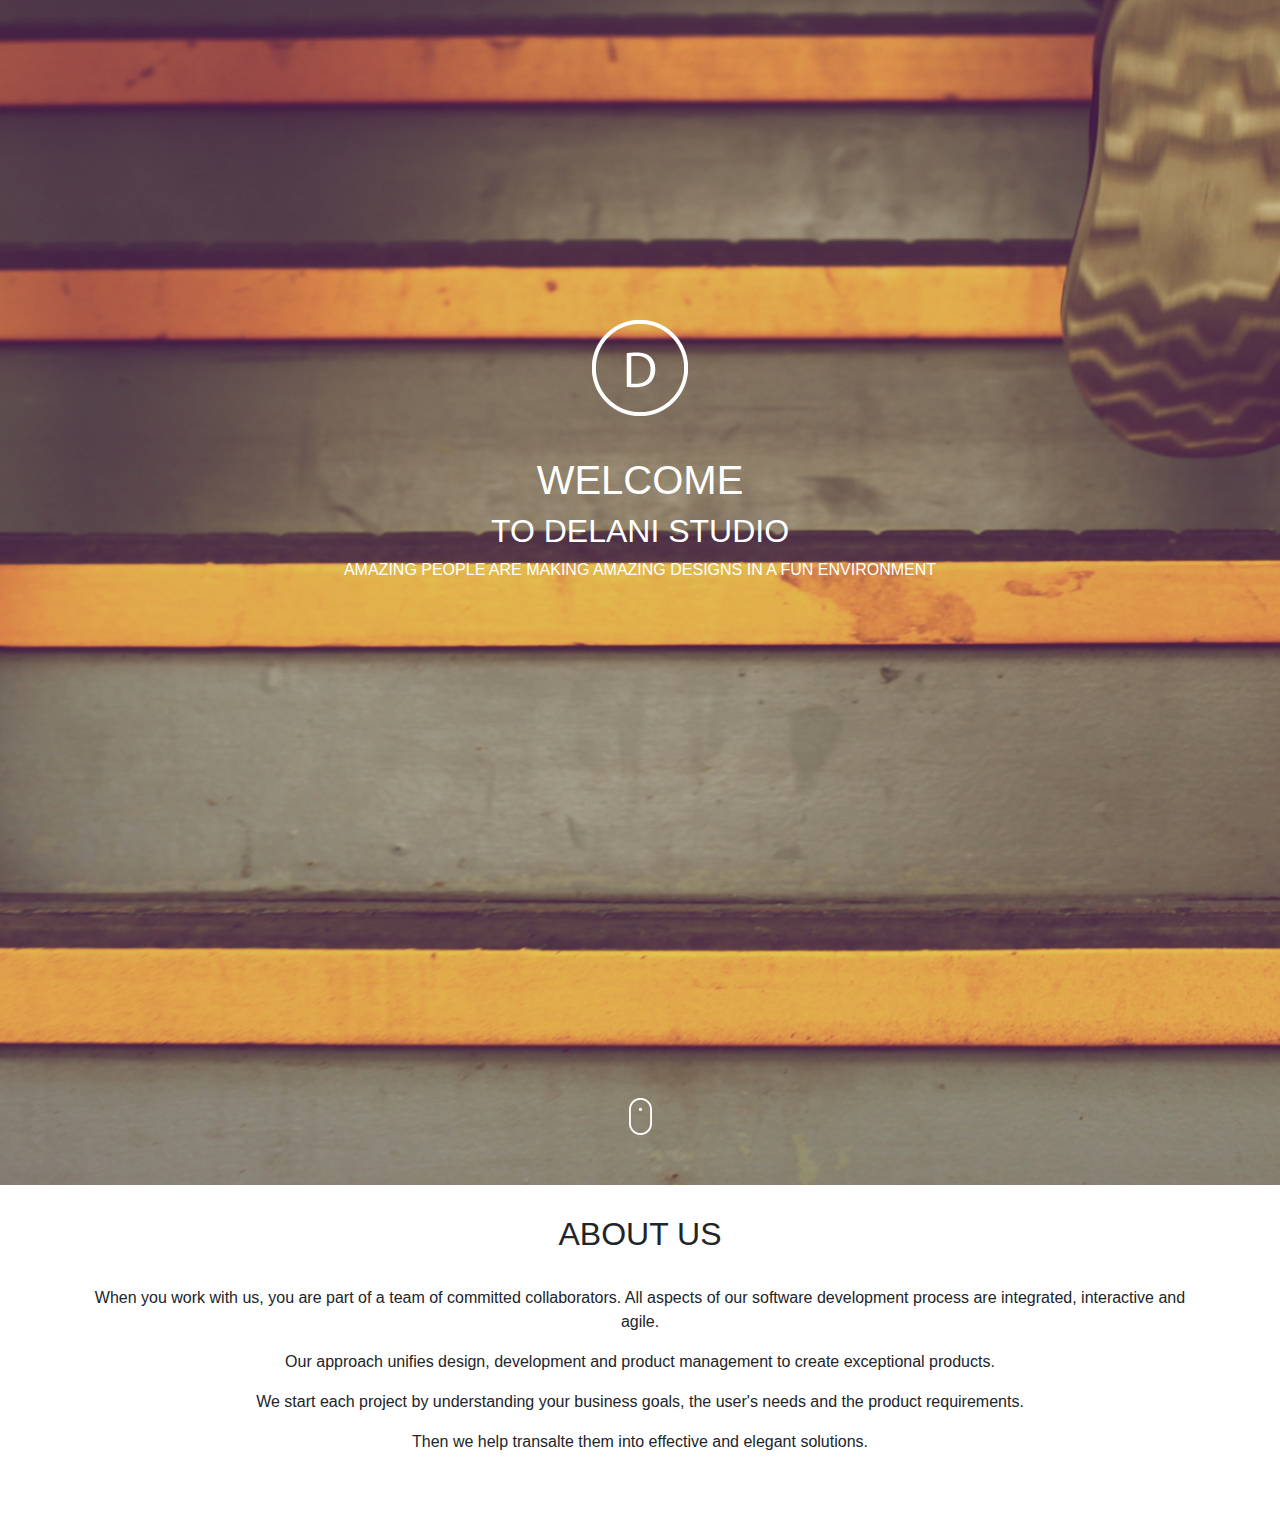
==== delani.html @ 25b7f440 "add landing-page and about-us section" ====
<!DOCTYPE html>
<html lang="en">

<head>
    <meta charset="UTF-8">
    <meta name="viewport" content="width=device-width, initial-scale=1.0">
    <meta http-equiv="X-UA-Compatible" content="ie=edge">
    <link href="css/bootstrap.css" rel="stylesheet" type="text/css">
    <link href="css/delani.css" rel="stylesheet" type="text/css">
    <script src="https://code.jquery.com/jquery-3.4.1.js"></script>
    <script src="js/script.js"></script>
    <title>Delani-studio</title>
</head>

<body>
    <!-- <div class="container"> -->
    <header>
        <img src="assets/logo/logo.png" id=logo>
        <h1>WELCOME</h1>
        <h2>To Delani Studio</h2>
        <p> AMAZING PEOPLE ARE MAKING AMAZING DESIGNS IN A FUN ENVIRONMENT</p>
        <img src="assets/mouse_click.png" alt="mouse_click" id="mouse_click">
    </header>
    <!-- </div> -->
    <section class="container" id="about_us">
        <h2>ABOUT US</h2><br>
        <P> When you work with us, you are part of a team of committed collaborators. All aspects of our software
            development process are integrated, interactive and agile.<br>

            <P>Our approach unifies design, development and product management to create exceptional products.</p>
            <p> We start each project by understanding your business goals, the user's needs and the product
                requirements.</p>
            <p>Then we help transalte them into effective and elegant solutions.</p>
        </P>
---- css/delani.css ----
body {
    align-content: center;
}
header {
    background-image:url(/assets/backgrounds/h_img.jpg);
    background-repeat: no-repeat;
    background-size: cover;
    text-align: center;
    text-transform: uppercase;
    color: white;
    padding-top: 320px;

}
#mouse_click {
    padding-top: 500px;
    padding-bottom: 50px;
}
#logo {
    padding-bottom: 40px;
}
#about_us  {
    text-align: center;
    padding-top: 30px; 
    padding-bottom: 50px;
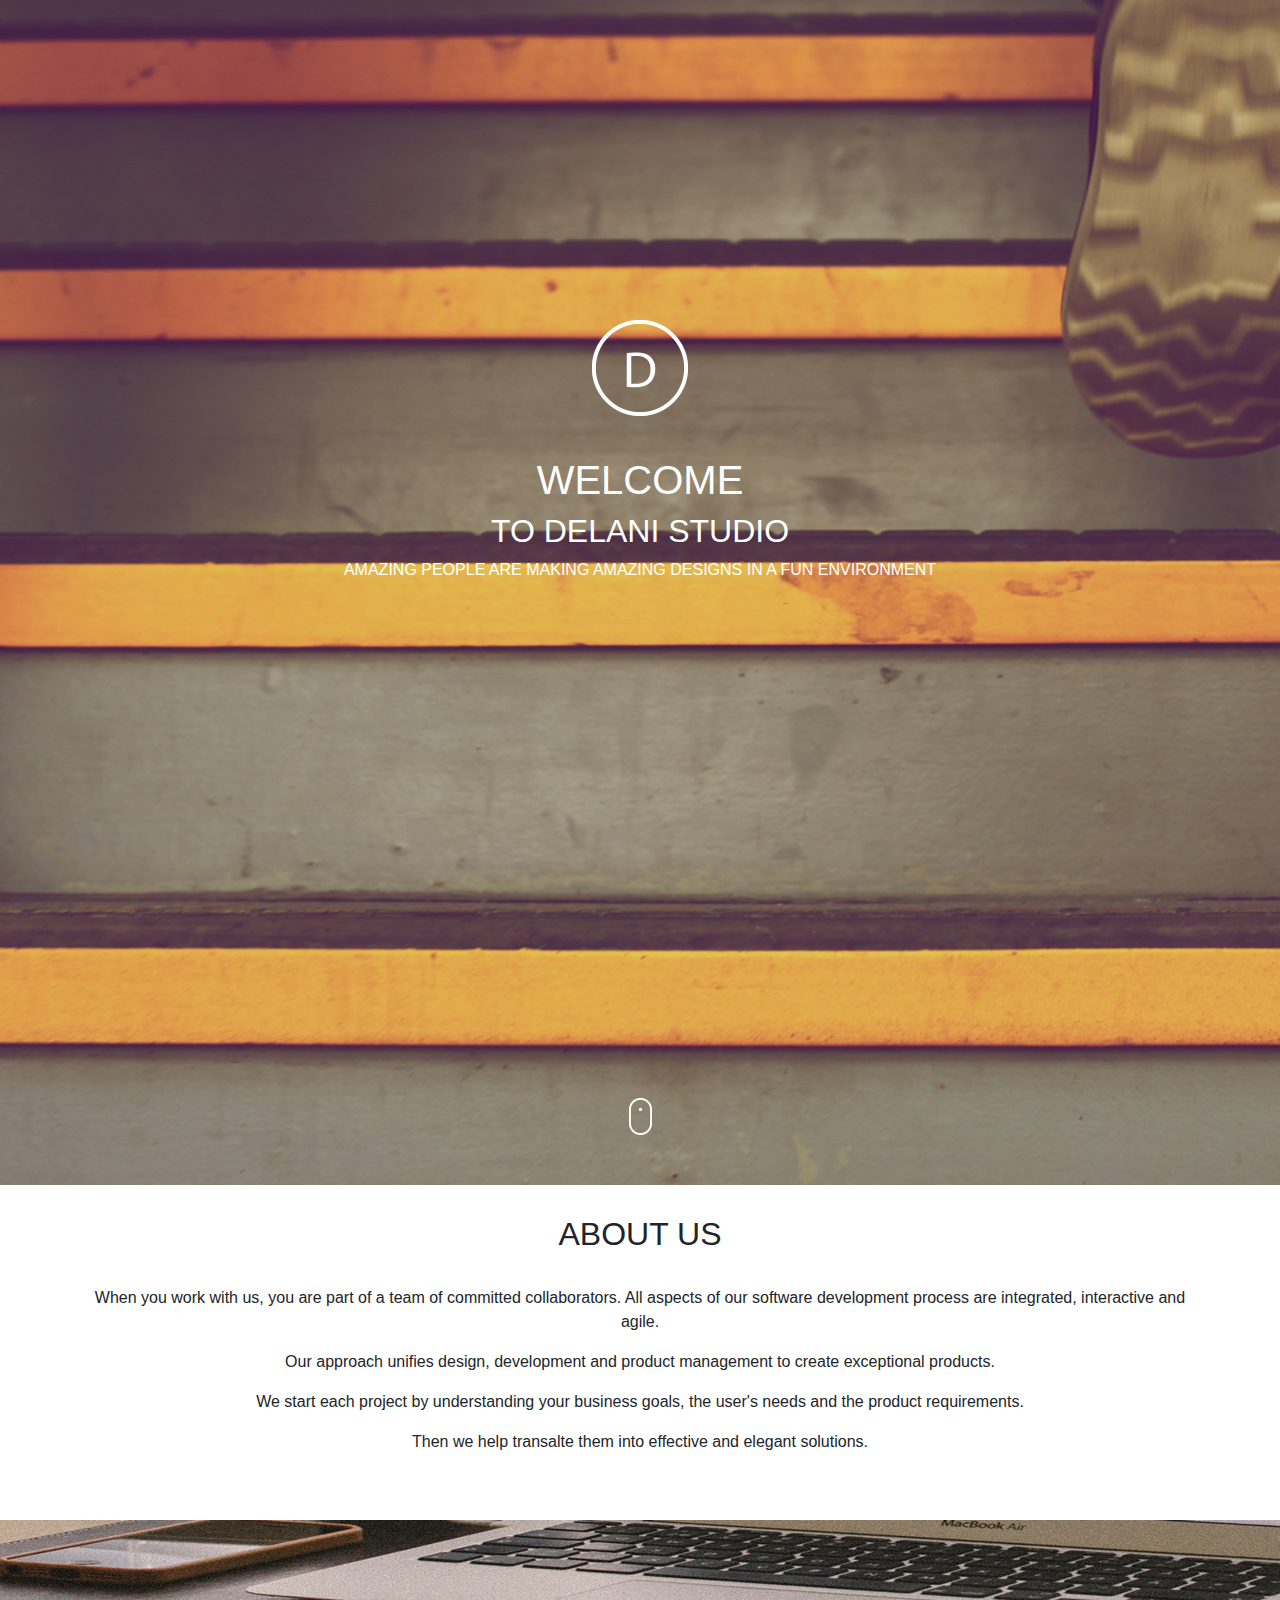
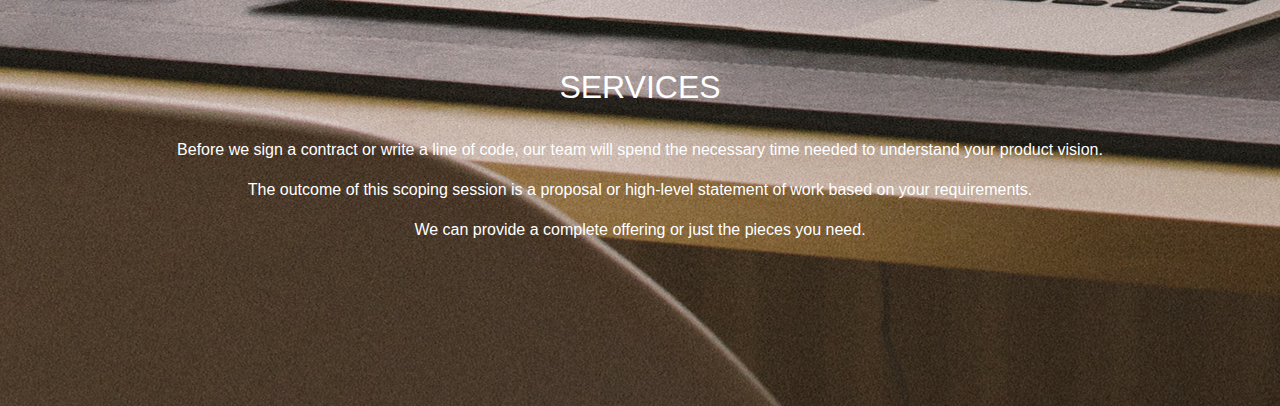
==== commit e4e55cb9: "add services section and styling" ====
--- a/delani.html
+++ b/delani.html
@@ -31,4 +31,14 @@
             <p> We start each project by understanding your business goals, the user's needs and the product
                 requirements.</p>
             <p>Then we help transalte them into effective and elegant solutions.</p>
-        </P>+        </P>
+    </section>
+    <section id="services">
+        <h2>SERVICES</h2><br>
+        <p>Before we sign a contract or write a line of code, our team will spend the necessary time needed to
+            understand your product vision.</p>
+        <p>The outcome of this scoping session is a proposal or high-level statement of work based on your
+            requirements.</p>
+
+        <p>We can provide a complete offering or just the pieces you need.</p>
+    </section>--- a/css/delani.css
+++ b/css/delani.css
@@ -21,4 +21,18 @@
 #about_us  {
     text-align: center;
     padding-top: 30px; 
-    padding-bottom: 50px;+    padding-bottom: 50px;
+}
+#services {
+    background-image: url(/assets/backgrounds/s_image.jpg);
+    color: white;
+    text-align: center;
+    padding: 148px;
+
+}
+/* .services_icons {
+    padding: 400px;
+} */
+h2{
+    text-align: center;
+}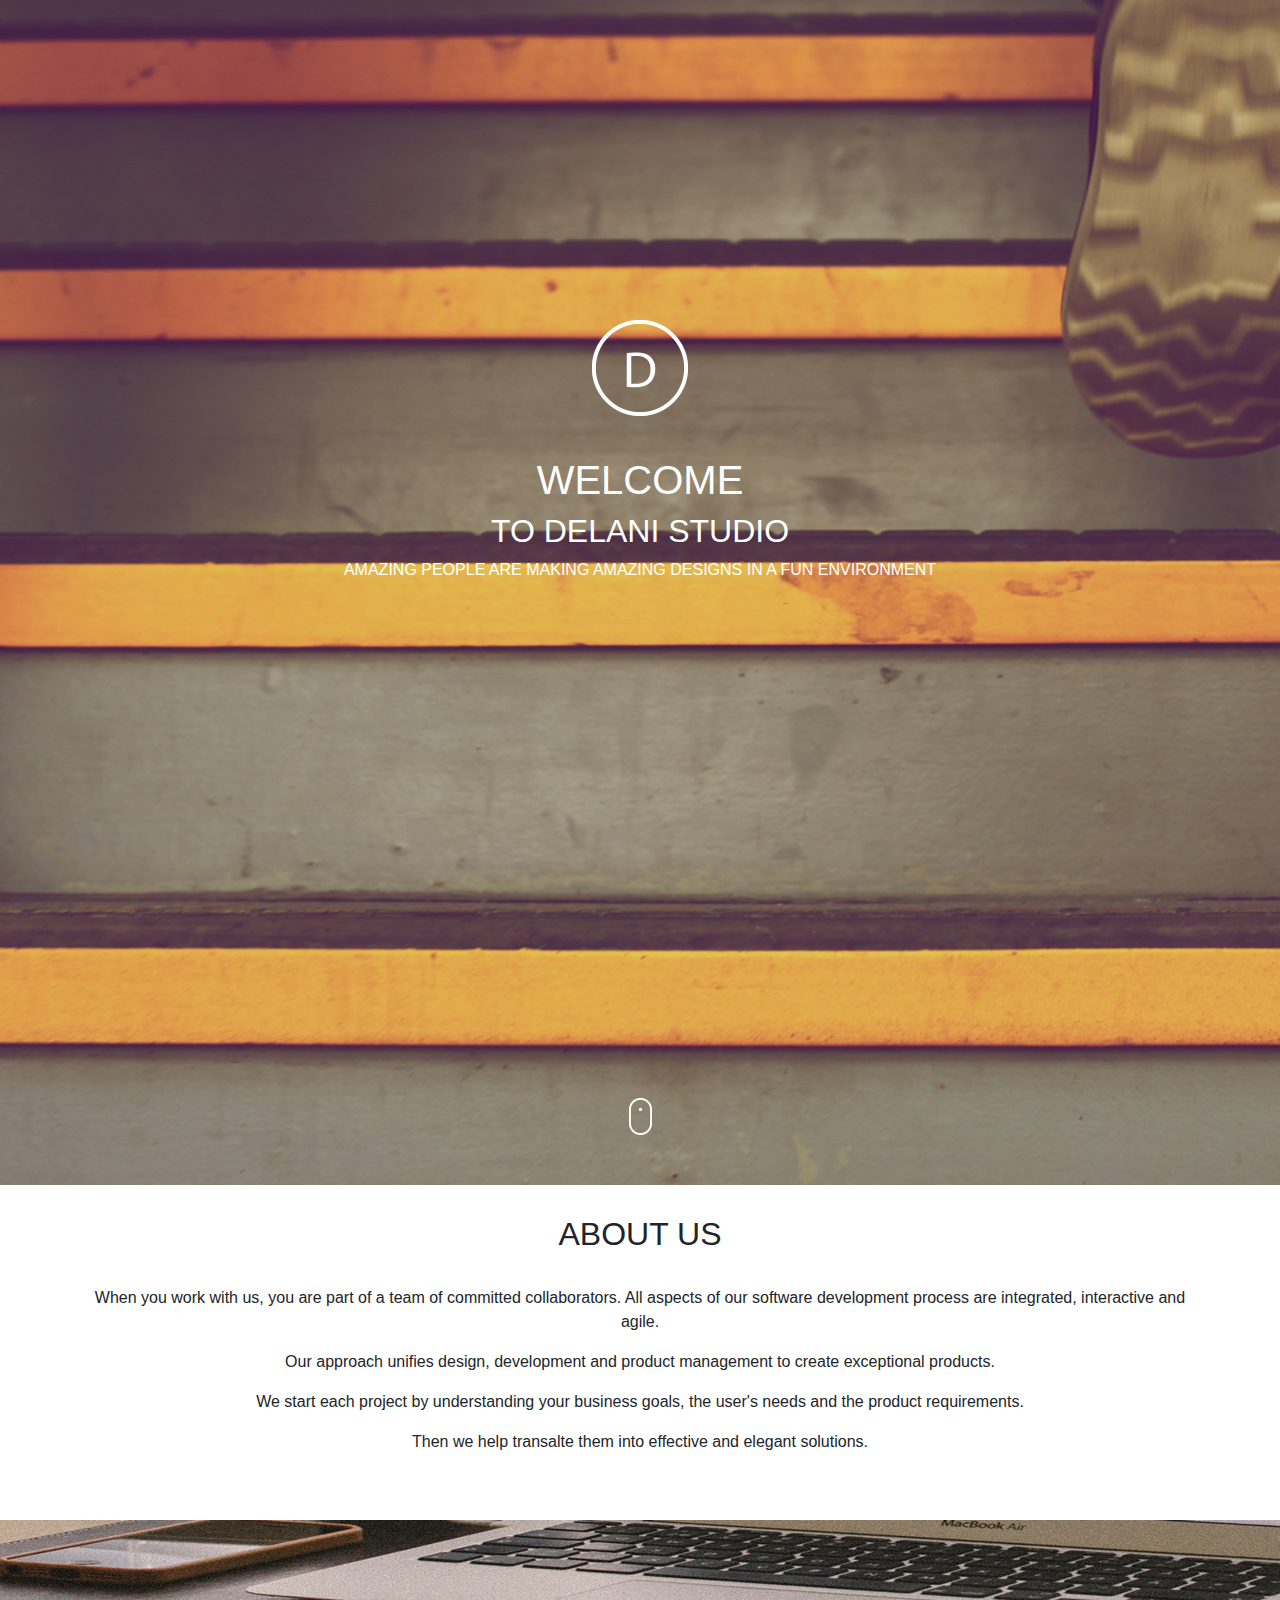
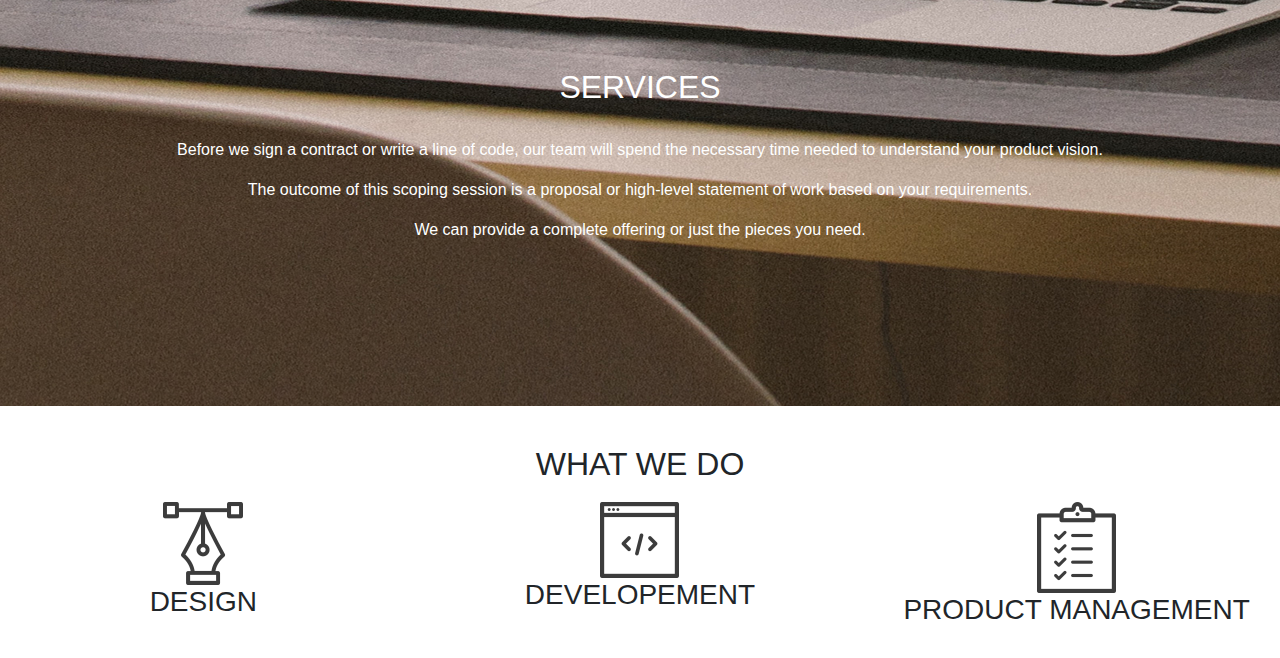
==== commit 8713cc3a: "add what-we-do section and icons" ====
--- a/delani.html
+++ b/delani.html
@@ -41,4 +41,35 @@
             requirements.</p>
 
         <p>We can provide a complete offering or just the pieces you need.</p>
-    </section>+    </section>
+    <section class="container" id="icons">
+            <h2>WHAT WE DO</h2>
+            <div class="row">
+                <div class="col-sm-4">
+                    <img src="/assets/services_icons/design_icon.png" alt="design_icon" class="images">
+                    <h3>DESIGN</h3>
+                    <!-- <p><strong>DESIGN</strong><br>
+                        <p> design practice offers a full range of services including brand strategy, interaction and visual
+                        design and user experience testing.</p>
+                        <p>Throughout your project, our designers create and implement visual design and workflows, solicit
+                        user feedback and work with you to make sure what gets built is what is needed.</p> -->
+                </div>
+                <div class="col-sm-4">
+                    <img src="/assets/services_icons/dev_icon.png" alt="dev_icon" class="images">
+                    <h3>DEVELOPEMENT</h3>
+                    <!-- <p><strong>DEVELOPMENT</strong><br>
+                        All engineers are fluent in the latest enterprise, mobile and web development technologies.</p>
+                    <p>They collaborate with your team to write, and improve code on a daily basis, using proven practices
+                        such
+                        as test-driven development and pair programming.</p> -->
+                </div>
+                <div class="col-sm-4">
+                    <img src="/assets/services_icons/product_icon.png" alt="product_icon" class="images">
+                    <h3>PRODUCT MANAGEMENT</h3>
+                    <!-- <p><strong>PRODUCT MANAGEMENT</strong> <br>
+                        Planning and development is iterative. Because we are constantly coding and testing, the products we
+                        build are always ready to go live.</p>
+                    <p>This iterative process allows for changes as business requirements evolve.</p>
+                </div> -->
+                </div>
+                <div class="container" id="portfolio">--- a/css/delani.css
+++ b/css/delani.css
@@ -35,4 +35,15 @@
 } */
 h2{
     text-align: center;
+}
+#icons {
+    text-align: center;
+    display: inline;
+}
+.images p { 
+   /* margin: 100px; */
+}
+#icons h2{
+   padding-top: 15px;
+   padding-bottom: 10px;
 }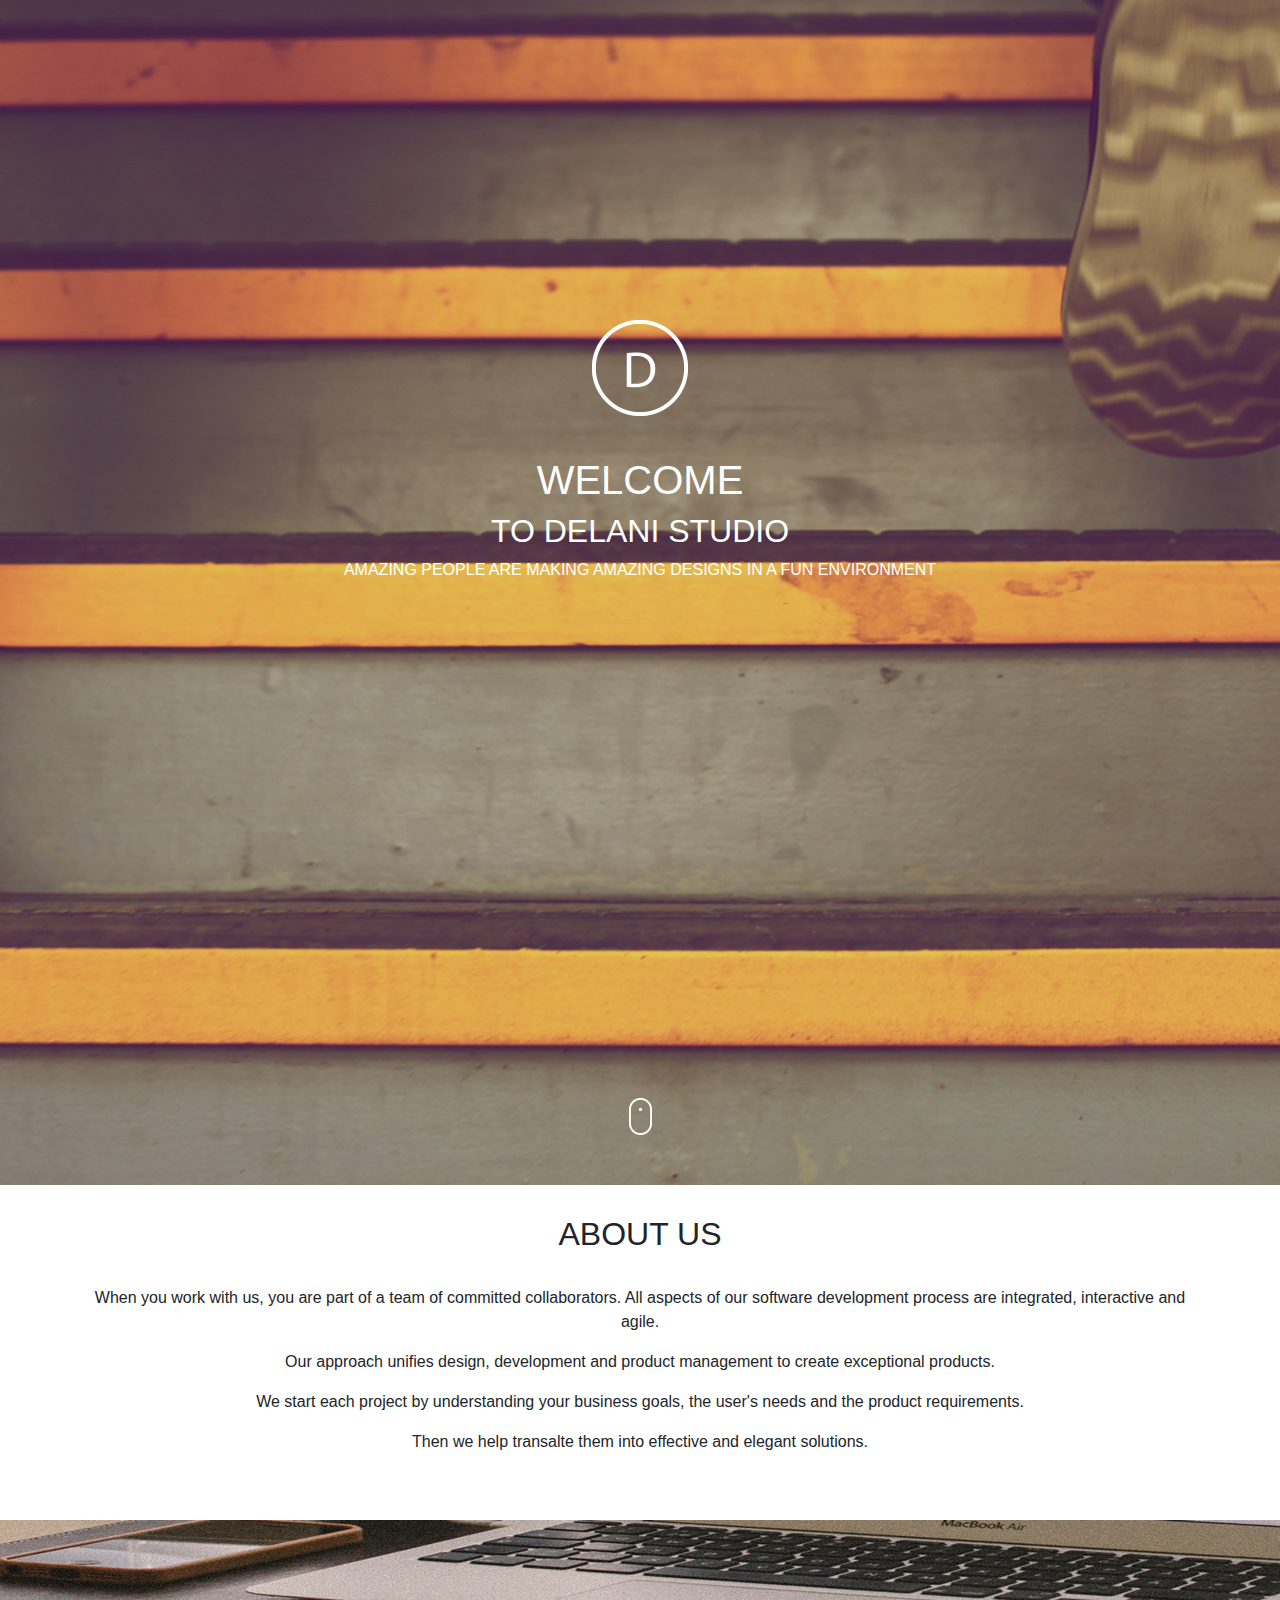
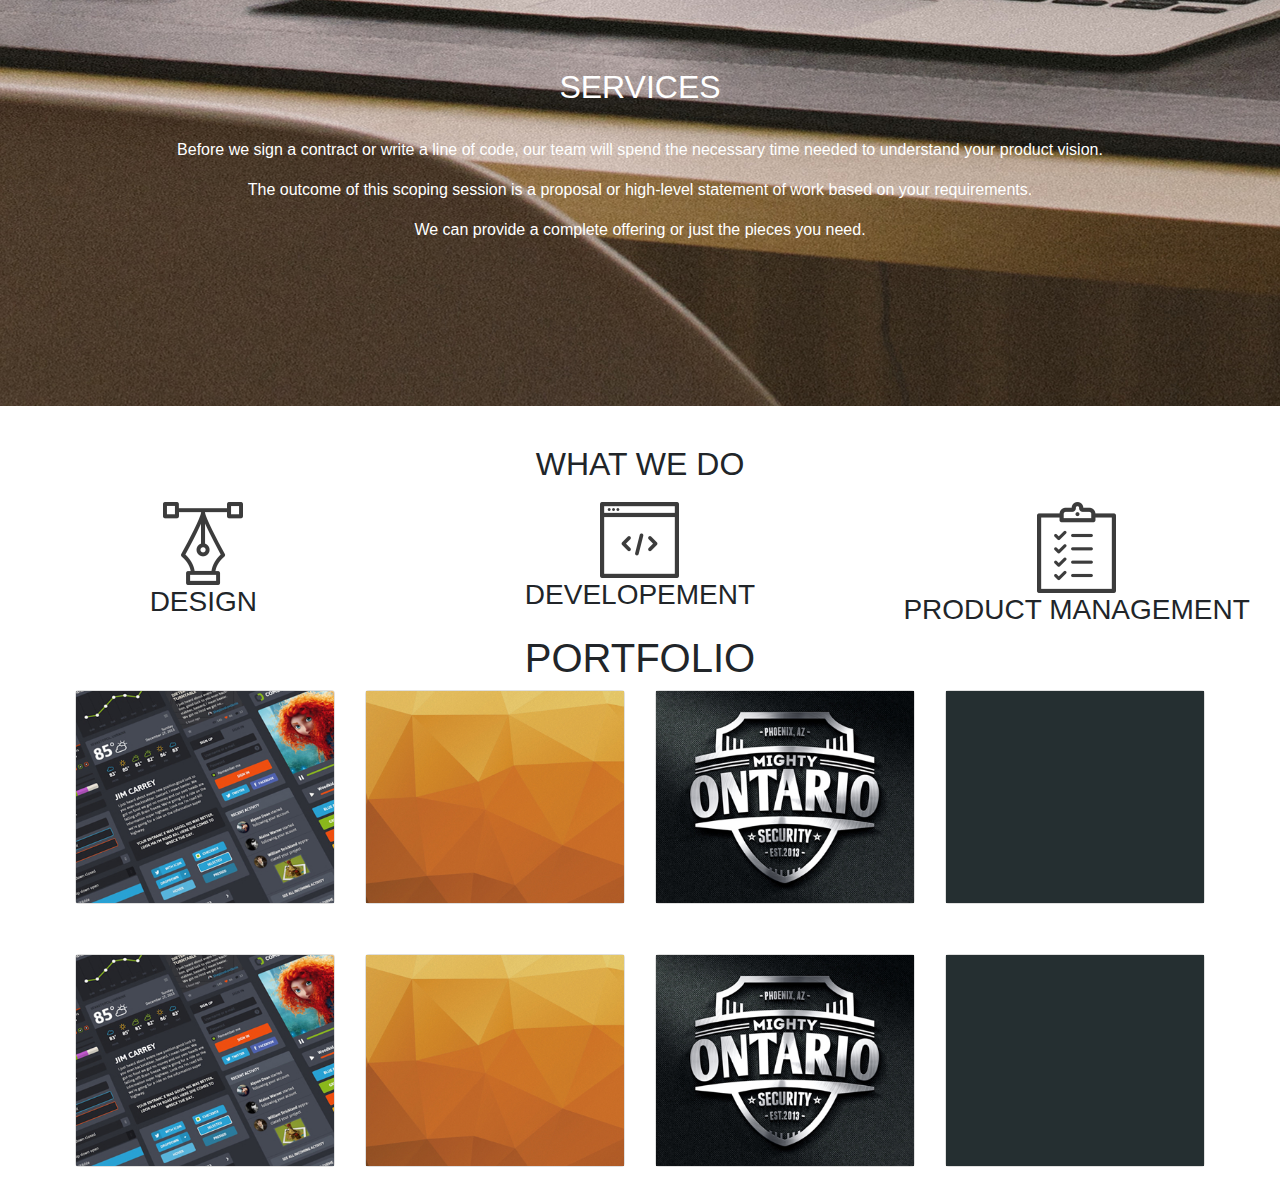
==== commit 3ad35113: "add portfolio section and images" ====
--- a/delani.html
+++ b/delani.html
@@ -43,33 +43,72 @@
         <p>We can provide a complete offering or just the pieces you need.</p>
     </section>
     <section class="container" id="icons">
-            <h2>WHAT WE DO</h2>
-            <div class="row">
-                <div class="col-sm-4">
-                    <img src="/assets/services_icons/design_icon.png" alt="design_icon" class="images">
-                    <h3>DESIGN</h3>
-                    <!-- <p><strong>DESIGN</strong><br>
+        <h2>WHAT WE DO</h2>
+        <div class="row">
+            <div class="col-sm-4">
+                <img src="/assets/services_icons/design_icon.png" alt="design_icon" class="images">
+                <h3>DESIGN</h3>
+                <!-- <p><strong>DESIGN</strong><br>
                         <p> design practice offers a full range of services including brand strategy, interaction and visual
                         design and user experience testing.</p>
                         <p>Throughout your project, our designers create and implement visual design and workflows, solicit
                         user feedback and work with you to make sure what gets built is what is needed.</p> -->
-                </div>
-                <div class="col-sm-4">
-                    <img src="/assets/services_icons/dev_icon.png" alt="dev_icon" class="images">
-                    <h3>DEVELOPEMENT</h3>
-                    <!-- <p><strong>DEVELOPMENT</strong><br>
+            </div>
+            <div class="col-sm-4">
+                <img src="/assets/services_icons/dev_icon.png" alt="dev_icon" class="images">
+                <h3>DEVELOPEMENT</h3>
+                <!-- <p><strong>DEVELOPMENT</strong><br>
                         All engineers are fluent in the latest enterprise, mobile and web development technologies.</p>
                     <p>They collaborate with your team to write, and improve code on a daily basis, using proven practices
                         such
                         as test-driven development and pair programming.</p> -->
-                </div>
-                <div class="col-sm-4">
-                    <img src="/assets/services_icons/product_icon.png" alt="product_icon" class="images">
-                    <h3>PRODUCT MANAGEMENT</h3>
-                    <!-- <p><strong>PRODUCT MANAGEMENT</strong> <br>
+            </div>
+            <div class="col-sm-4">
+                <img src="/assets/services_icons/product_icon.png" alt="product_icon" class="images">
+                <h3>PRODUCT MANAGEMENT</h3>
+                <!-- <p><strong>PRODUCT MANAGEMENT</strong> <br>
                         Planning and development is iterative. Because we are constantly coding and testing, the products we
                         build are always ready to go live.</p>
                     <p>This iterative process allows for changes as business requirements evolve.</p>
                 </div> -->
+            </div>
+            <div class="container" id="portfolio">
+                <h1>PORTFOLIO</h1>
+                <div class="row">
+                    <div class="card-deck">
+                        <div class="card">
+                            <img src="/assets/portfolio/work1.jpg">
+                        </div>
+                        <div class="card">
+                            <img src="/assets/portfolio/work2.jpg">
+
+                        </div>
+                        <div class="card">
+                            <img src="/assets/portfolio/work3.jpg">
+                        </div>
+                        <div class="card">
+                            <img src="/assets/portfolio/work4.jpg">
+                        </div>
+                    </div>
                 </div>
-                <div class="container" id="portfolio">+                <div class="row" id="portfolio_row2">
+                    <div class="card-deck">
+                        <div class="card">
+                            <img src="/assets/portfolio/work1.jpg">
+                        </div>
+                        <div class="card">
+                            <img src="/assets/portfolio/work2.jpg">
+
+                        </div>
+                        <div class="card">
+                            <img src="/assets/portfolio/work3.jpg">
+                        </div>
+                        <div class="card">
+                            <img src="/assets/portfolio/work4.jpg">
+                        </div>
+                    </div>
+                </div>
+            </div>
+        </div>
+
+    </section>--- a/css/delani.css
+++ b/css/delani.css
@@ -46,4 +46,13 @@
 #icons h2{
    padding-top: 15px;
    padding-bottom: 10px;
+}
+#portfolio {
+    padding-right: 20px;
+    padding-left: 20px;
+    padding-top: 0px;
+}
+
+#portfolio_row2 {
+    padding-top: 50px;
 }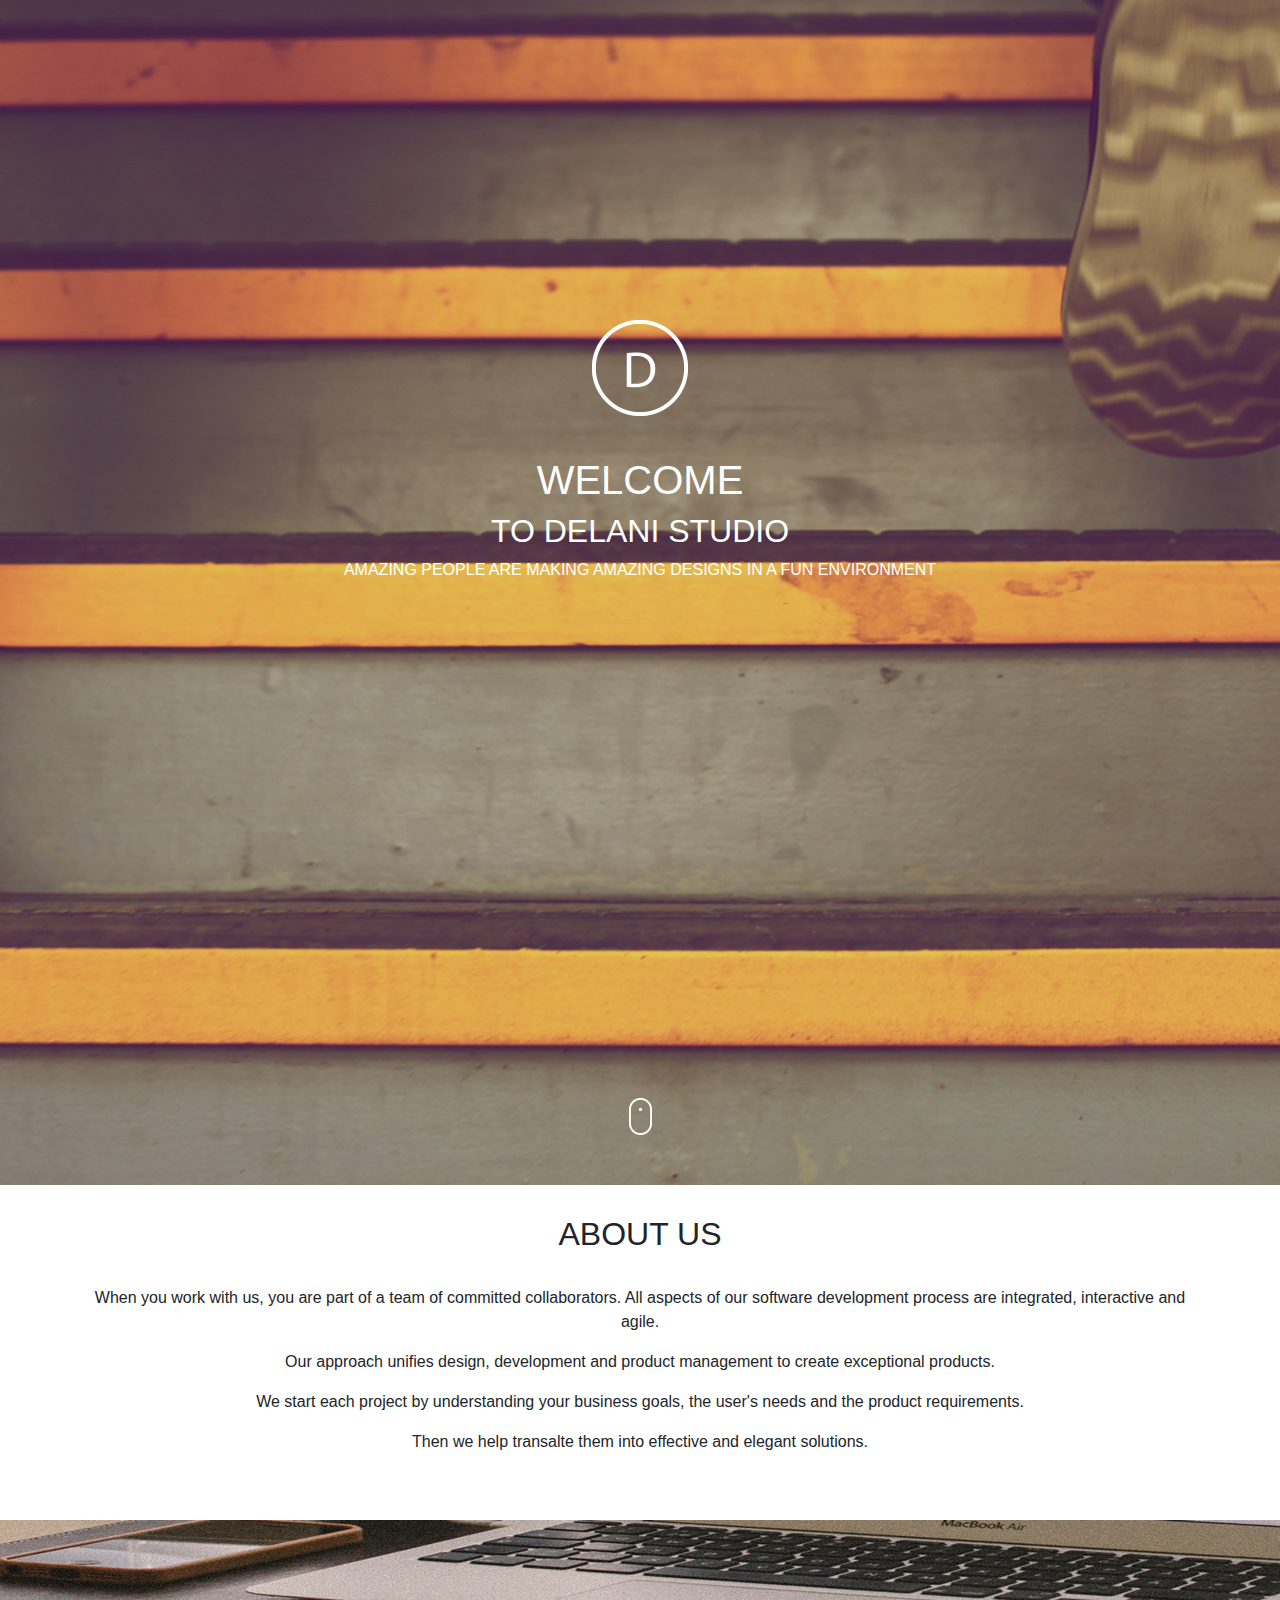
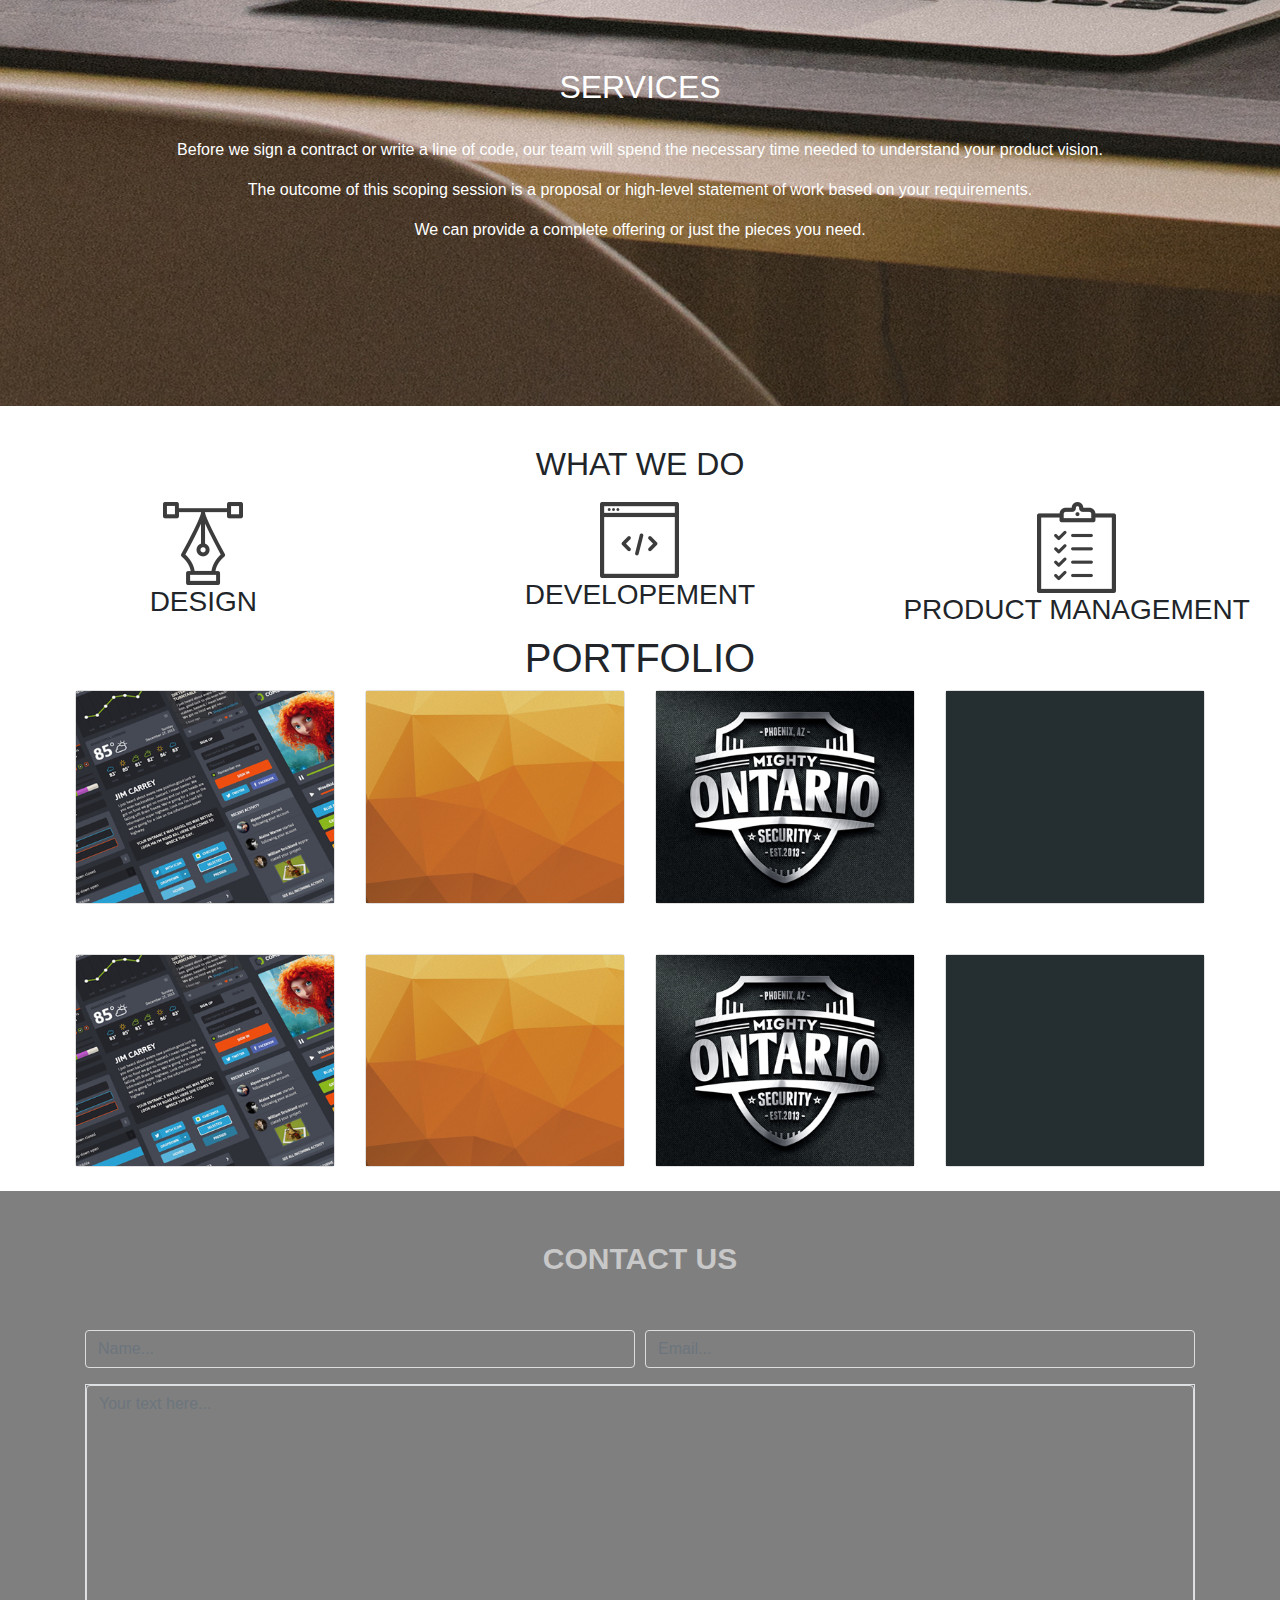
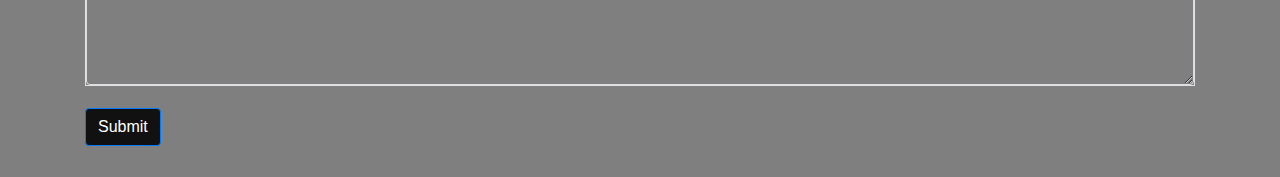
==== commit 480684e5: "create feedback form" ====
--- a/delani.html
+++ b/delani.html
@@ -111,4 +111,31 @@
             </div>
         </div>
 
-    </section>+    </section>
+     <!-- Contact form -->
+     <section id="contact">
+            <div class="container-fluid">
+                <div class="container">
+                    <h1><strong>CONTACT US</strong></h1>
+                    <form>
+                        <div class="form-row">
+                            <div class="form-group col-md-6">
+                                <label for="name"></label>
+                                <input type="text" class="form-control" id="name" placeholder="Name..." required>
+                            </div>
+                            <div class="form-group col-md-6">
+                                <label for="inputEmail"></label>
+                                <input type="email" class="form-control" id="inputEmail" placeholder="Email..." required>
+                            </div>
+                        </div>
+                        <div class="form-group border">
+                            <!-- <label for="message"></label> -->
+                            <textarea class="form-control" id="message" style="height: 300px"
+                                placeholder="Your text here..." required></textarea>
+                        </div>
+                        <button type="submit" class="btn btn-primary">Submit</button>
+                    </form>
+                    <span id="message"></span>
+                </div>
+            </div>
+        </section>--- a/css/delani.css
+++ b/css/delani.css
@@ -55,4 +55,59 @@
 
 #portfolio_row2 {
     padding-top: 50px;
-}+}
+#contact {
+    background: linear-gradient(rgba(0, 0, 0, 0.5), rgba(0, 0, 0, 0.5)), url(/assets/backgrounds/c_image.jpg) no-repeat center center fixed;
+    background-size: cover;
+    padding-top: 50px;
+    padding-bottom: 30px;
+    font-size: 30px;
+    color: #c8c8c8;
+  }
+  #contact h1 {
+    font-size: 30px;
+    text-align: center;
+  }
+  /* #contact h1::after {
+    content: '';
+    background: #ddd;
+    display: block;
+    height: 2px;
+    width: 15%;
+    margin: 15px auto 10px;
+  } */
+  .form-control {
+    background-color: transparent;
+    border-color: #ddd;
+  }
+  .form-control:focus {
+    background-color: transparent !important;
+    color: #fff;
+    border-color: #ffffff;
+  }
+  form .btn {
+    background: #111;
+    font-weight: 400;
+    outline: none;
+  }
+  /* form .btn:hover {
+    background: #000;
+    font-weight: 300;
+    border-radius: 10px; */
+  /* } */
+  /* @media screen and (max-width: 601px) {
+    #contact h1::after {
+      margin: 15px auto 20px;
+      width: 35%;
+    }
+  } */
+  .message {
+    margin: 10px 10px;
+    width: 500px;
+    max-width: 65%;
+    background-color: green;
+    color: #fff;
+    border-radius: 4px;
+    font-size: 14px;
+    
+  }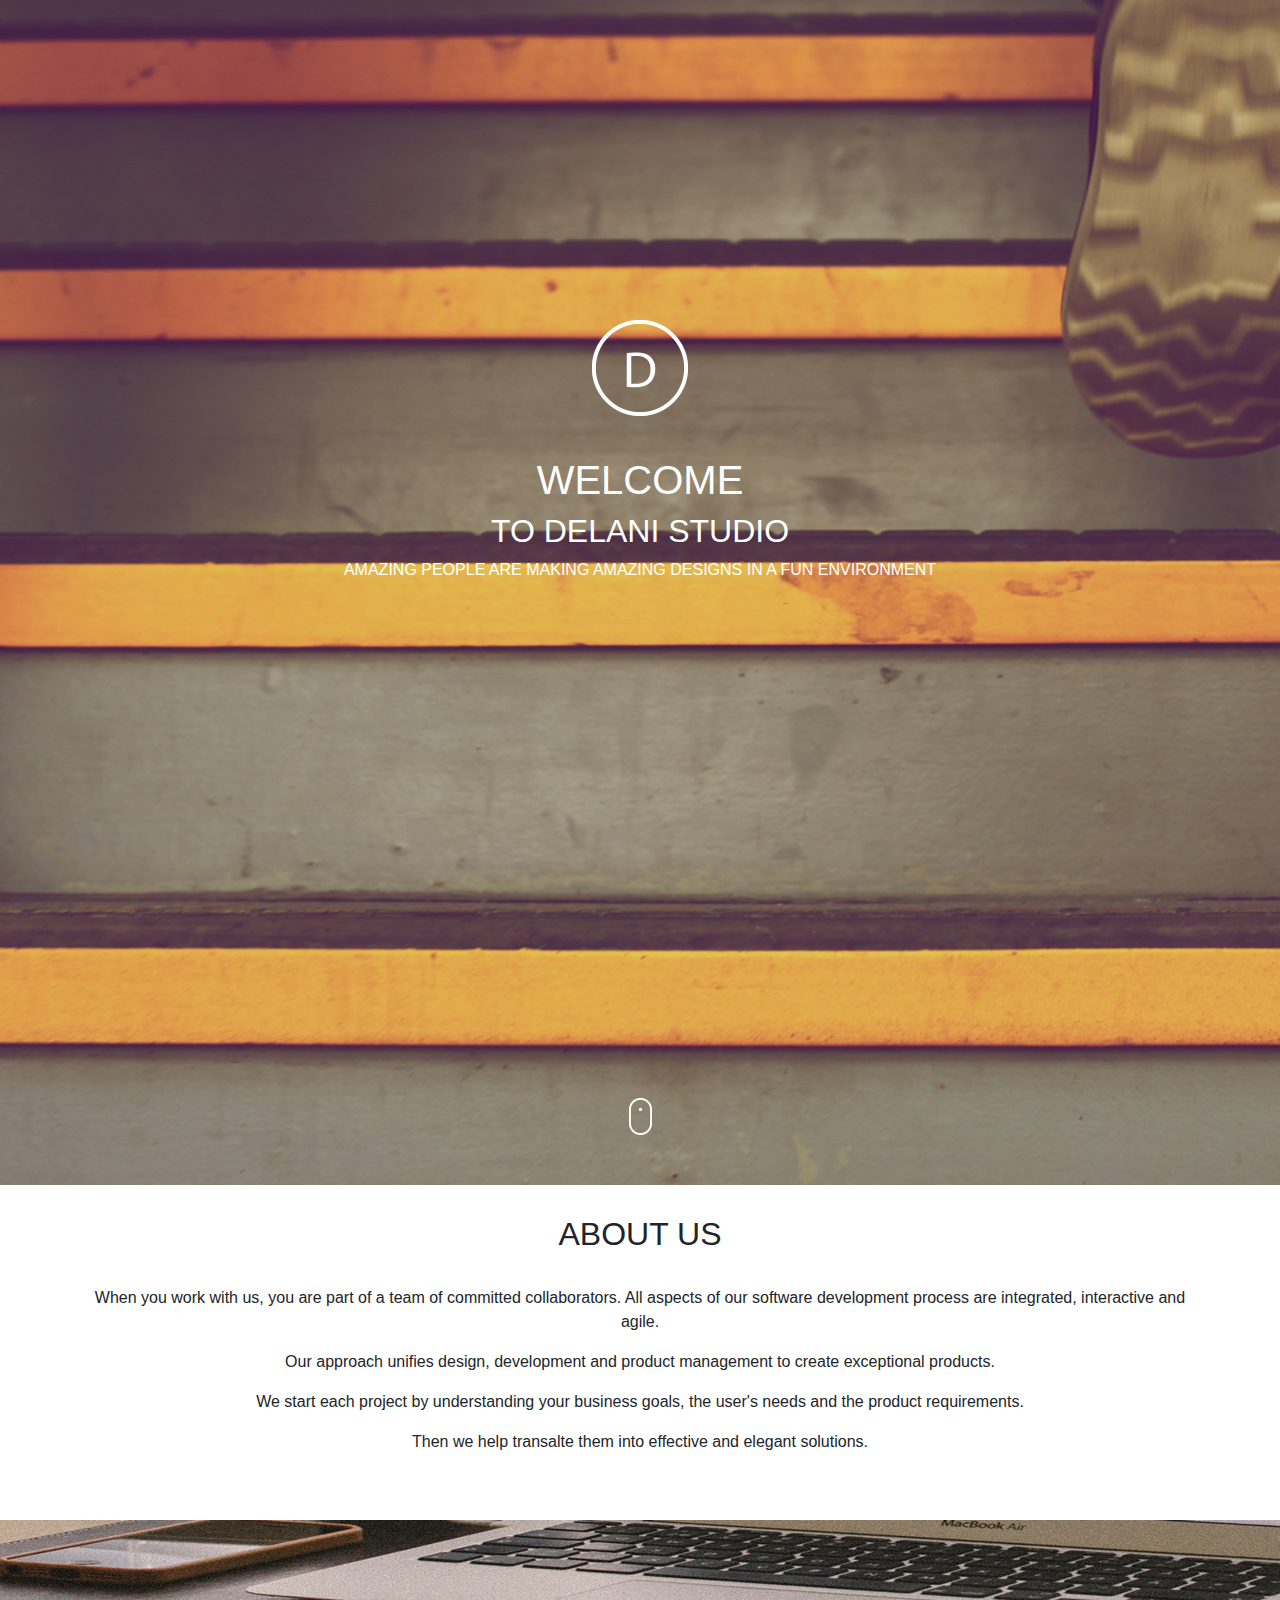
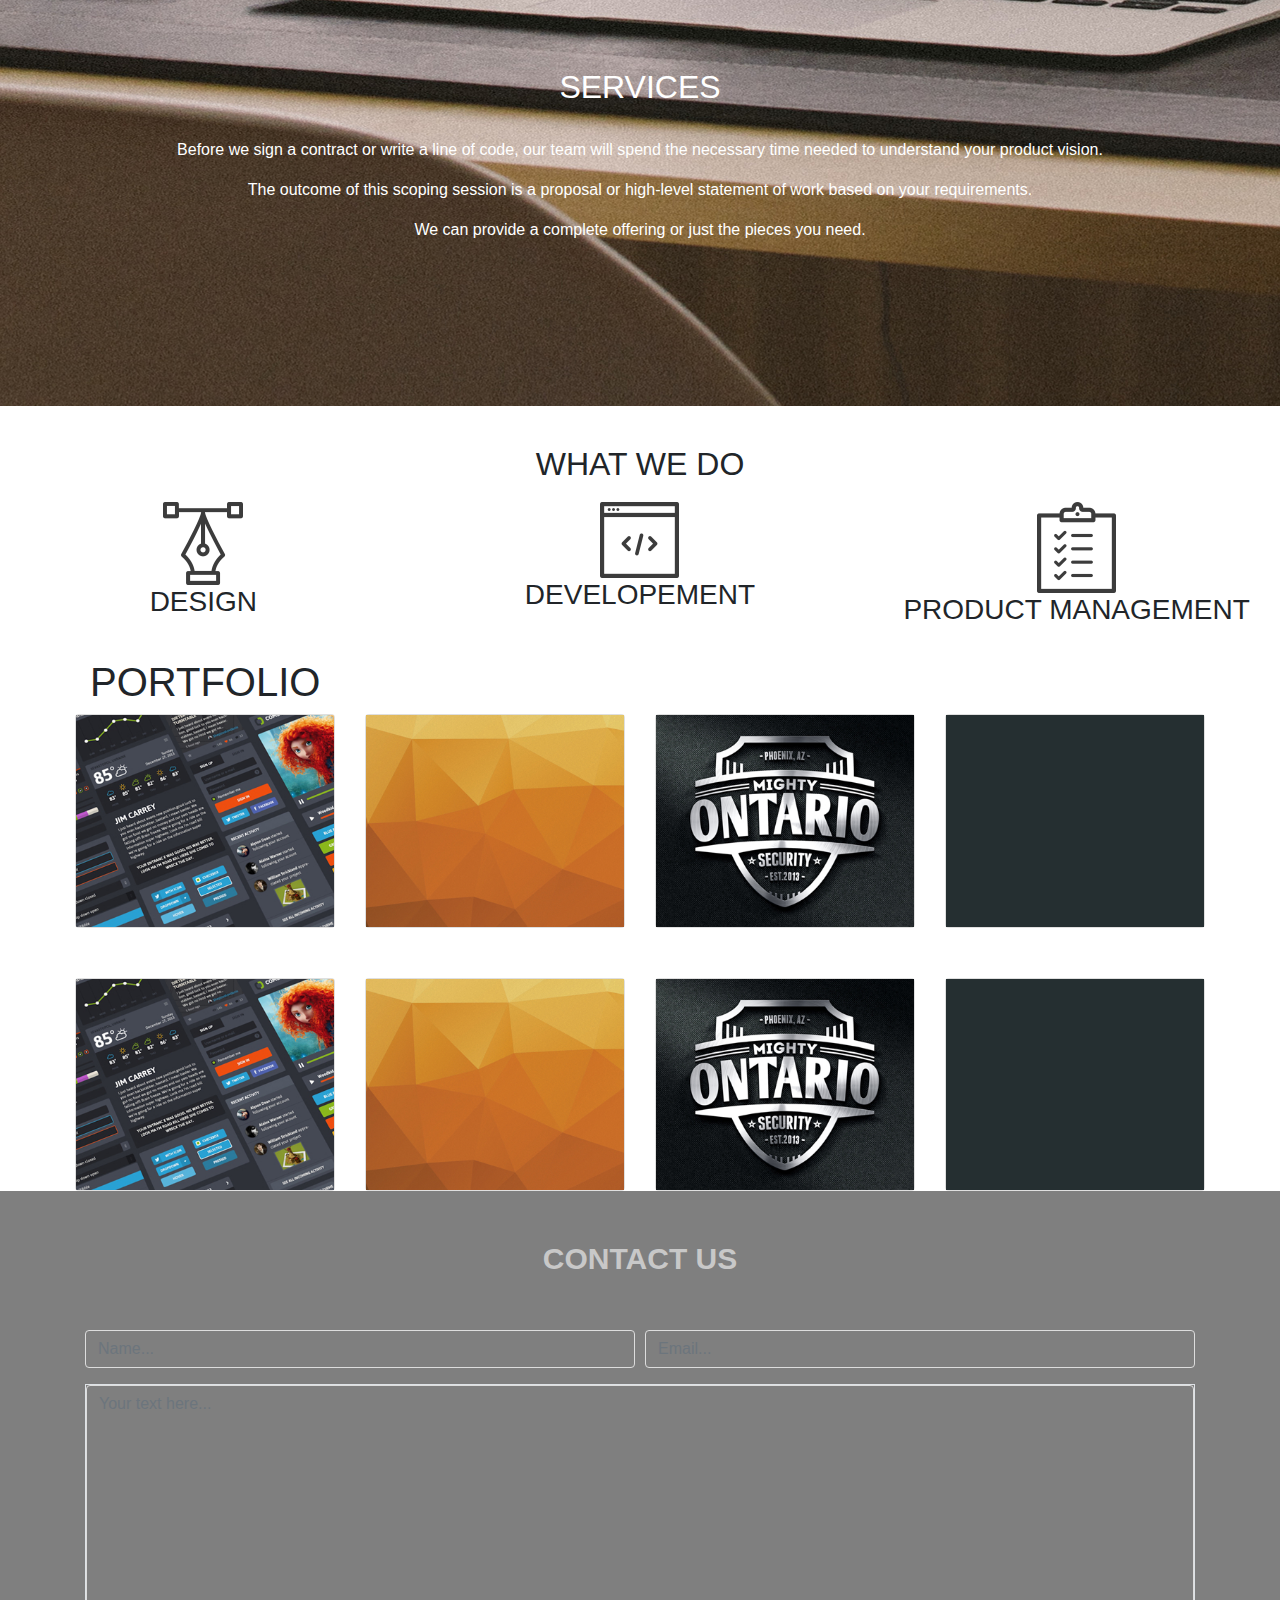
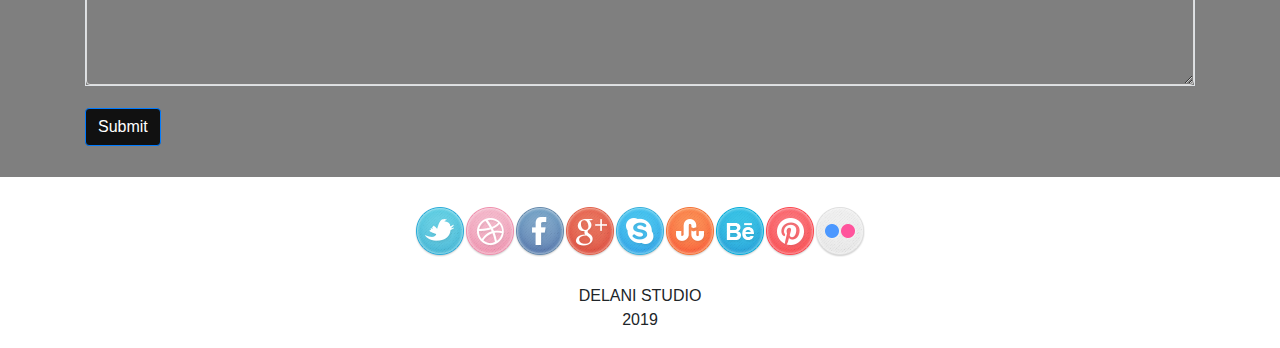
==== commit 5008785b: "add footer and social media icons" ====
--- a/delani.html
+++ b/delani.html
@@ -70,72 +70,91 @@
                         Planning and development is iterative. Because we are constantly coding and testing, the products we
                         build are always ready to go live.</p>
                     <p>This iterative process allows for changes as business requirements evolve.</p>
-                </div> -->
+                -->
             </div>
-            <div class="container" id="portfolio">
-                <h1>PORTFOLIO</h1>
-                <div class="row">
-                    <div class="card-deck">
-                        <div class="card">
-                            <img src="/assets/portfolio/work1.jpg">
-                        </div>
-                        <div class="card">
-                            <img src="/assets/portfolio/work2.jpg">
-
-                        </div>
-                        <div class="card">
-                            <img src="/assets/portfolio/work3.jpg">
-                        </div>
-                        <div class="card">
-                            <img src="/assets/portfolio/work4.jpg">
-                        </div>
-                    </div>
+    </section>
+    <section class="container" id="portfolio">
+        <h1>PORTFOLIO</h1>
+        <div class="row">
+            <div class="card-deck" id="portfolio_row1">
+                <div class="card">
+                    <img src="/assets/portfolio/work1.jpg">
                 </div>
-                <div class="row" id="portfolio_row2">
-                    <div class="card-deck">
-                        <div class="card">
-                            <img src="/assets/portfolio/work1.jpg">
-                        </div>
-                        <div class="card">
-                            <img src="/assets/portfolio/work2.jpg">
-
-                        </div>
-                        <div class="card">
-                            <img src="/assets/portfolio/work3.jpg">
-                        </div>
-                        <div class="card">
-                            <img src="/assets/portfolio/work4.jpg">
-                        </div>
-                    </div>
+                <div class="card">
+                    <img src="/assets/portfolio/work2.jpg">
+                </div>
+                <div class="card">
+                    <img src="/assets/portfolio/work3.jpg">
+                </div>
+                <div class="card">
+                    <img src="/assets/portfolio/work4.jpg">
                 </div>
             </div>
         </div>
-
-    </section>
-     <!-- Contact form -->
-     <section id="contact">
-            <div class="container-fluid">
-                <div class="container">
-                    <h1><strong>CONTACT US</strong></h1>
-                    <form>
-                        <div class="form-row">
-                            <div class="form-group col-md-6">
-                                <label for="name"></label>
-                                <input type="text" class="form-control" id="name" placeholder="Name..." required>
-                            </div>
-                            <div class="form-group col-md-6">
-                                <label for="inputEmail"></label>
-                                <input type="email" class="form-control" id="inputEmail" placeholder="Email..." required>
-                            </div>
-                        </div>
-                        <div class="form-group border">
-                            <!-- <label for="message"></label> -->
-                            <textarea class="form-control" id="message" style="height: 300px"
-                                placeholder="Your text here..." required></textarea>
-                        </div>
-                        <button type="submit" class="btn btn-primary">Submit</button>
-                    </form>
-                    <span id="message"></span>
+        <div class="row" id="portfolio_row2">
+            <div class="card-deck">
+                <div class="card">
+                    <img src="/assets/portfolio/work1.jpg">
+                </div>
+                <div class="card">
+                    <img src="/assets/portfolio/work2.jpg">
+                </div>
+                <div class="card">
+                    <img src="/assets/portfolio/work3.jpg">
+                </div>
+                <div class="card">
+                    <img src="/assets/portfolio/work4.jpg">
                 </div>
             </div>
-        </section>+        </div>
+        
+    </section>
+
+    <!-- Contact form -->
+    <section id="contact">
+        <div class="container-fluid">
+            <div class="container">
+                <h1><strong>CONTACT US</strong></h1>
+                <form>
+                    <div class="form-row">
+                        <div class="form-group col-md-6">
+                            <label for="name"></label>
+                            <input type="text" class="form-control" id="name" placeholder="Name..." required>
+                        </div>
+                        <div class="form-group col-md-6">
+                            <label for="inputEmail"></label>
+                            <input type="email" class="form-control" id="inputEmail" placeholder="Email..." required>
+                        </div>
+                    </div>
+                    <div class="form-group border">
+                        <!-- <label for="message"></label> -->
+                        <textarea class="form-control" id="message" style="height: 300px"
+                            placeholder="Your text here..." required></textarea>
+                    </div>
+                    <button type="submit" class="btn btn-primary">Submit</button>
+                </form>
+                <span id="message"></span>
+            </div>
+        </div>
+    </section>
+    <footer class="footer" id="footer">
+        <div class="footer-icons" id="footer-icons">
+            <img src="/assets/social_icons/twitter.png" alt="twitter-icon">
+            <img src="/assets/social_icons/dribble.png" alt="dribble">
+            <img src="/assets/social_icons/facebook.png" alt="facebook">
+            <img src="/assets/social_icons/g_plus.png" alt="google_plus">
+            <img src="/assets/social_icons/skype.png" alt="skype">
+            <img src="/assets/social_icons/stumble_upon.png" alt="stumble_upon">
+            <img src="/assets/social_icons/behance.png" alt="behance">
+            <img src="/assets/social_icons/pinterest.png" alt="pinterest">
+            <img src="/assets/social_icons/flickr.png" alt="flickr">
+        </div>
+        <p id="company">
+            DELANI STUDIO<br>
+            <span>2019</span>
+        </p>
+    </footer>
+
+</body>
+
+</html>--- a/css/delani.css
+++ b/css/delani.css
@@ -110,4 +110,16 @@
     border-radius: 4px;
     font-size: 14px;
     
-  }+  }
+  /* footer */
+  #footer-icons {
+    padding-top: 30px;
+    display: inline-flex;
+    line-height: 10px;
+}
+#footer {
+    text-align: center;
+}
+#company {
+    padding-top: 20px;
+}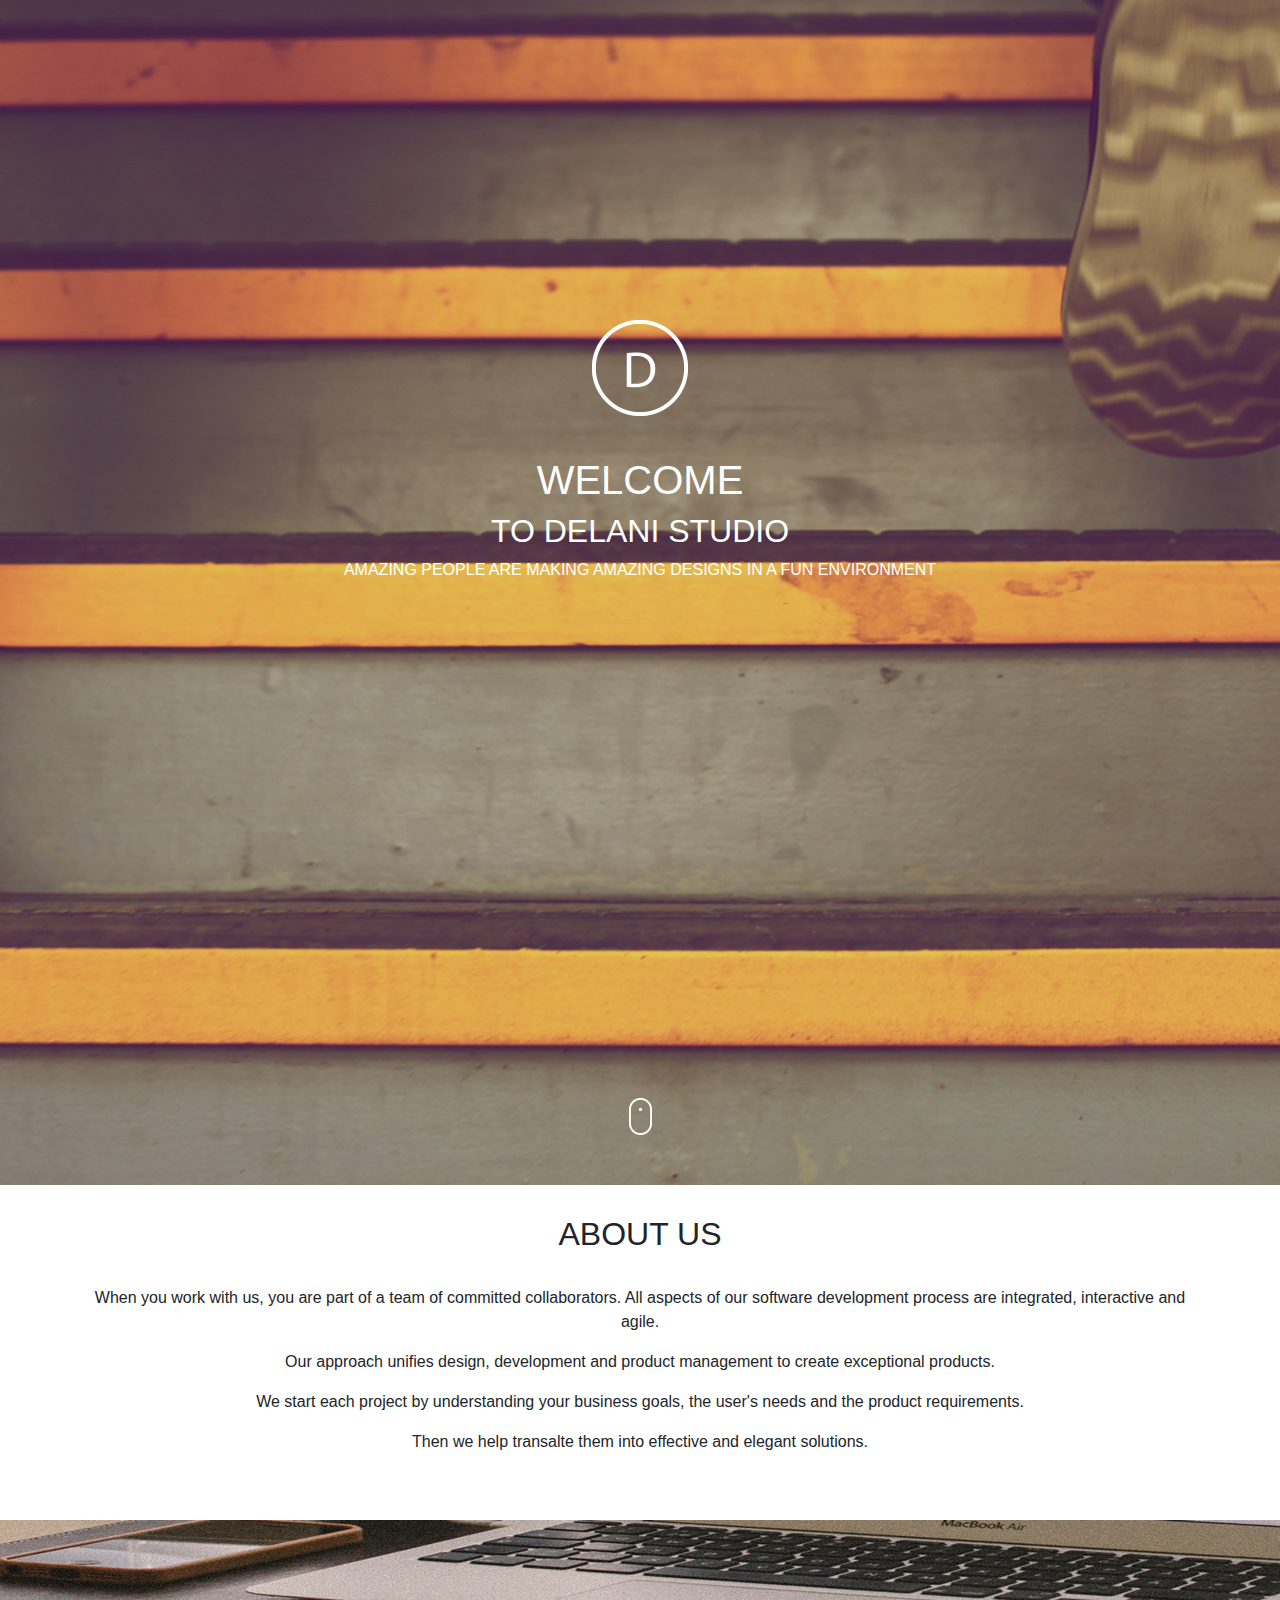
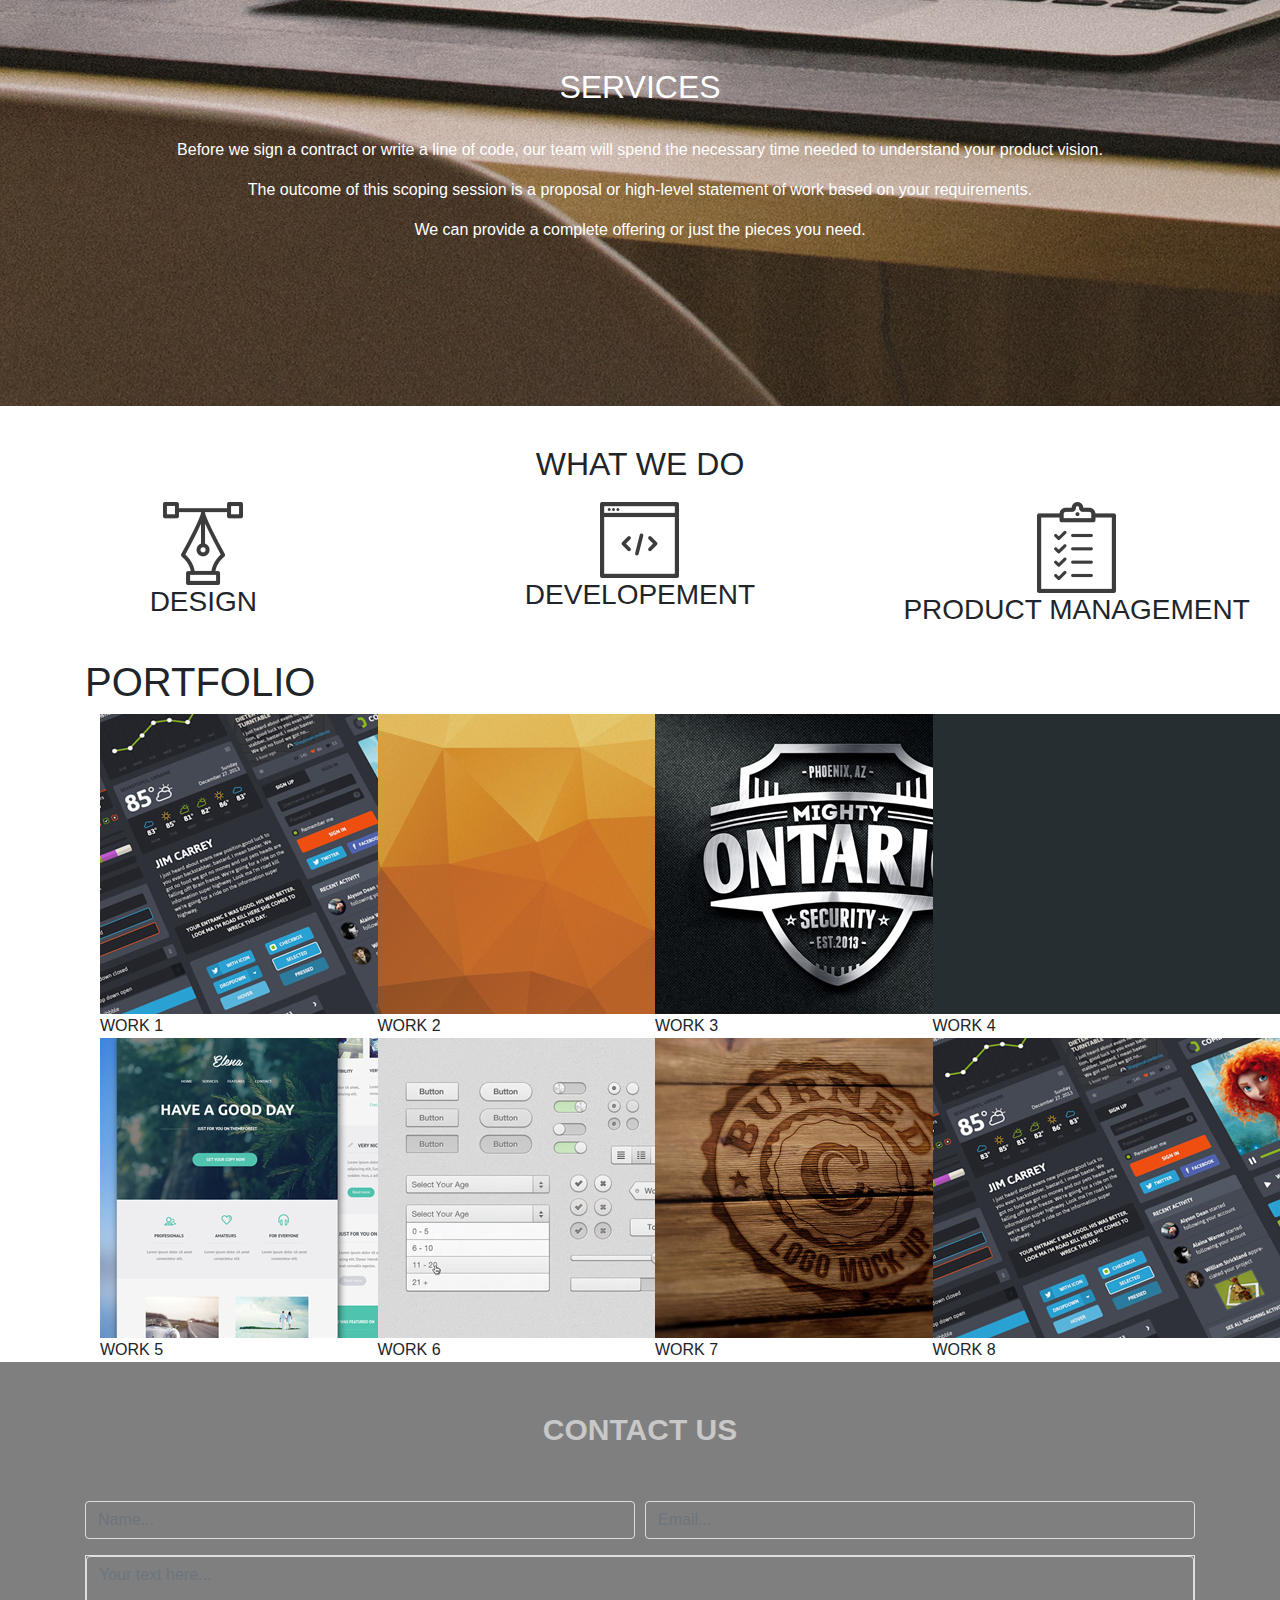
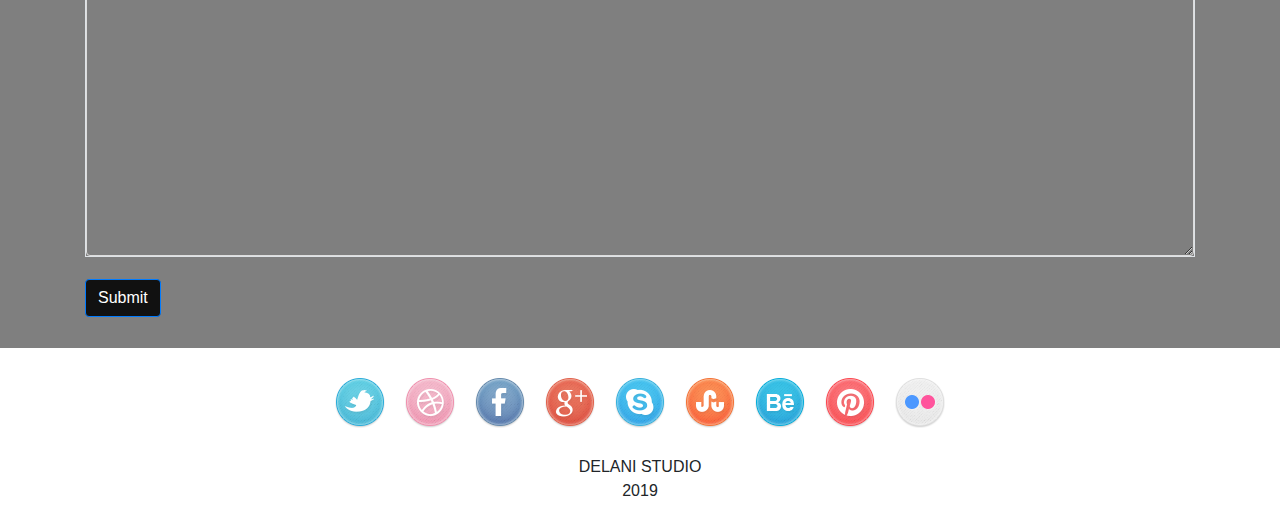
==== commit d1a69508: "change from using cards to grid columns to display portfolio, this is because cards were unresponsiv" ====
--- a/delani.html
+++ b/delani.html
@@ -73,41 +73,79 @@
                 -->
             </div>
     </section>
-    <section class="container" id="portfolio">
-        <h1>PORTFOLIO</h1>
-        <div class="row">
-            <div class="card-deck" id="portfolio_row1">
-                <div class="card">
-                    <img src="/assets/portfolio/work1.jpg">
-                </div>
-                <div class="card">
-                    <img src="/assets/portfolio/work2.jpg">
-                </div>
-                <div class="card">
-                    <img src="/assets/portfolio/work3.jpg">
-                </div>
-                <div class="card">
-                    <img src="/assets/portfolio/work4.jpg">
+    <section id="portfolio">
+        <div class="container">
+            <h1>PORTFOLIO</h1>
+            <div class="container">
+                <div class="row">
+                    <div class="col-sm-6 col-lg-3 doings">
+
+                        <div class="icon work1">
+                            <img src="/assets/portfolio/work1.jpg">
+                            <span class="description">WORK 1</span>
+                        </div>
+
+                    </div>
+                    <div class="col-sm-6 col-lg-3 doings">
+
+                        <div class="icon work2">
+                            <img src="/assets/portfolio/work2.jpg">
+                            <span class="description">WORK 2</span>
+                        </div>
+
+                    </div>
+                    <div class="col-sm-6 col-lg-3 doings">
+
+                        <div class="icon work3">
+                            <img src="/assets/portfolio/work3.jpg">
+                            <span class="description">WORK 3</span>
+                        </div>
+
+                    </div>
+                    <div class="col-sm-6 col-lg-3 doings">
+
+                        <div class="icon work4">
+                            <img src="/assets/portfolio/work4.jpg">
+                            <span class="description">WORK 4</span>
+                        </div>
+
+                    </div>
+                    <!-- <div class="w-100"></div> -->
+                    <div class="col-sm-6 col-lg-3 doings">
+
+                        <div class="icon work5">
+                            <img src="/assets/portfolio/work5.jpg">
+                            <span class="description">WORK 5</span>
+                        </div>
+
+                    </div>
+                    <div class="col-sm-6 col-lg-3 doings">
+
+                        <div class="icon work6">
+                            <img src="/assets/portfolio/work6.jpg" >
+                            <span class="description">WORK 6</span>
+                        </div>
+
+                    </div>
+                    <div class="col-sm-6 col-lg-3 doings">
+
+                        <div class="icon work7">
+                            <img src="/assets/portfolio/work7.jpg">
+                            <span class="description">WORK 7</span>
+                        </div>
+
+                    </div>
+                    <div class="col-sm-6 col-lg-3 doings">
+
+                        <div class="icon work8">
+                            <img src="/assets/portfolio/work1.jpg">
+                            <span class="description">WORK 8</span>
+                        </div>
+
+                    </div>
                 </div>
             </div>
         </div>
-        <div class="row" id="portfolio_row2">
-            <div class="card-deck">
-                <div class="card">
-                    <img src="/assets/portfolio/work1.jpg">
-                </div>
-                <div class="card">
-                    <img src="/assets/portfolio/work2.jpg">
-                </div>
-                <div class="card">
-                    <img src="/assets/portfolio/work3.jpg">
-                </div>
-                <div class="card">
-                    <img src="/assets/portfolio/work4.jpg">
-                </div>
-            </div>
-        </div>
-        
     </section>
 
     <!-- Contact form -->
@@ -139,15 +177,15 @@
     </section>
     <footer class="footer" id="footer">
         <div class="footer-icons" id="footer-icons">
-            <img src="/assets/social_icons/twitter.png" alt="twitter-icon">
-            <img src="/assets/social_icons/dribble.png" alt="dribble">
-            <img src="/assets/social_icons/facebook.png" alt="facebook">
-            <img src="/assets/social_icons/g_plus.png" alt="google_plus">
-            <img src="/assets/social_icons/skype.png" alt="skype">
-            <img src="/assets/social_icons/stumble_upon.png" alt="stumble_upon">
-            <img src="/assets/social_icons/behance.png" alt="behance">
-            <img src="/assets/social_icons/pinterest.png" alt="pinterest">
-            <img src="/assets/social_icons/flickr.png" alt="flickr">
+            <img src="/assets/social_icons/twitter.png" alt="twitter-icon" style="margin: 0px 10px">
+            <img src="/assets/social_icons/dribble.png" alt="dribble" style="margin: 0px 10px">
+            <img src="/assets/social_icons/facebook.png" alt="facebook" style="margin: 0px 10px">
+            <img src="/assets/social_icons/g_plus.png" alt="google_plus" style="margin: 0px 10px">
+            <img src="/assets/social_icons/skype.png" alt="skype" style="margin: 0px 10px">
+            <img src="/assets/social_icons/stumble_upon.png" alt="stumble_upon" style="margin: 0px 10px">
+            <img src="/assets/social_icons/behance.png" alt="behance" style="margin: 0px 10px">
+            <img src="/assets/social_icons/pinterest.png" alt="pinterest" style="margin: 0px 10px">
+            <img src="/assets/social_icons/flickr.png" alt="flickr" style="margin: 0px 10px">
         </div>
         <p id="company">
             DELANI STUDIO<br>
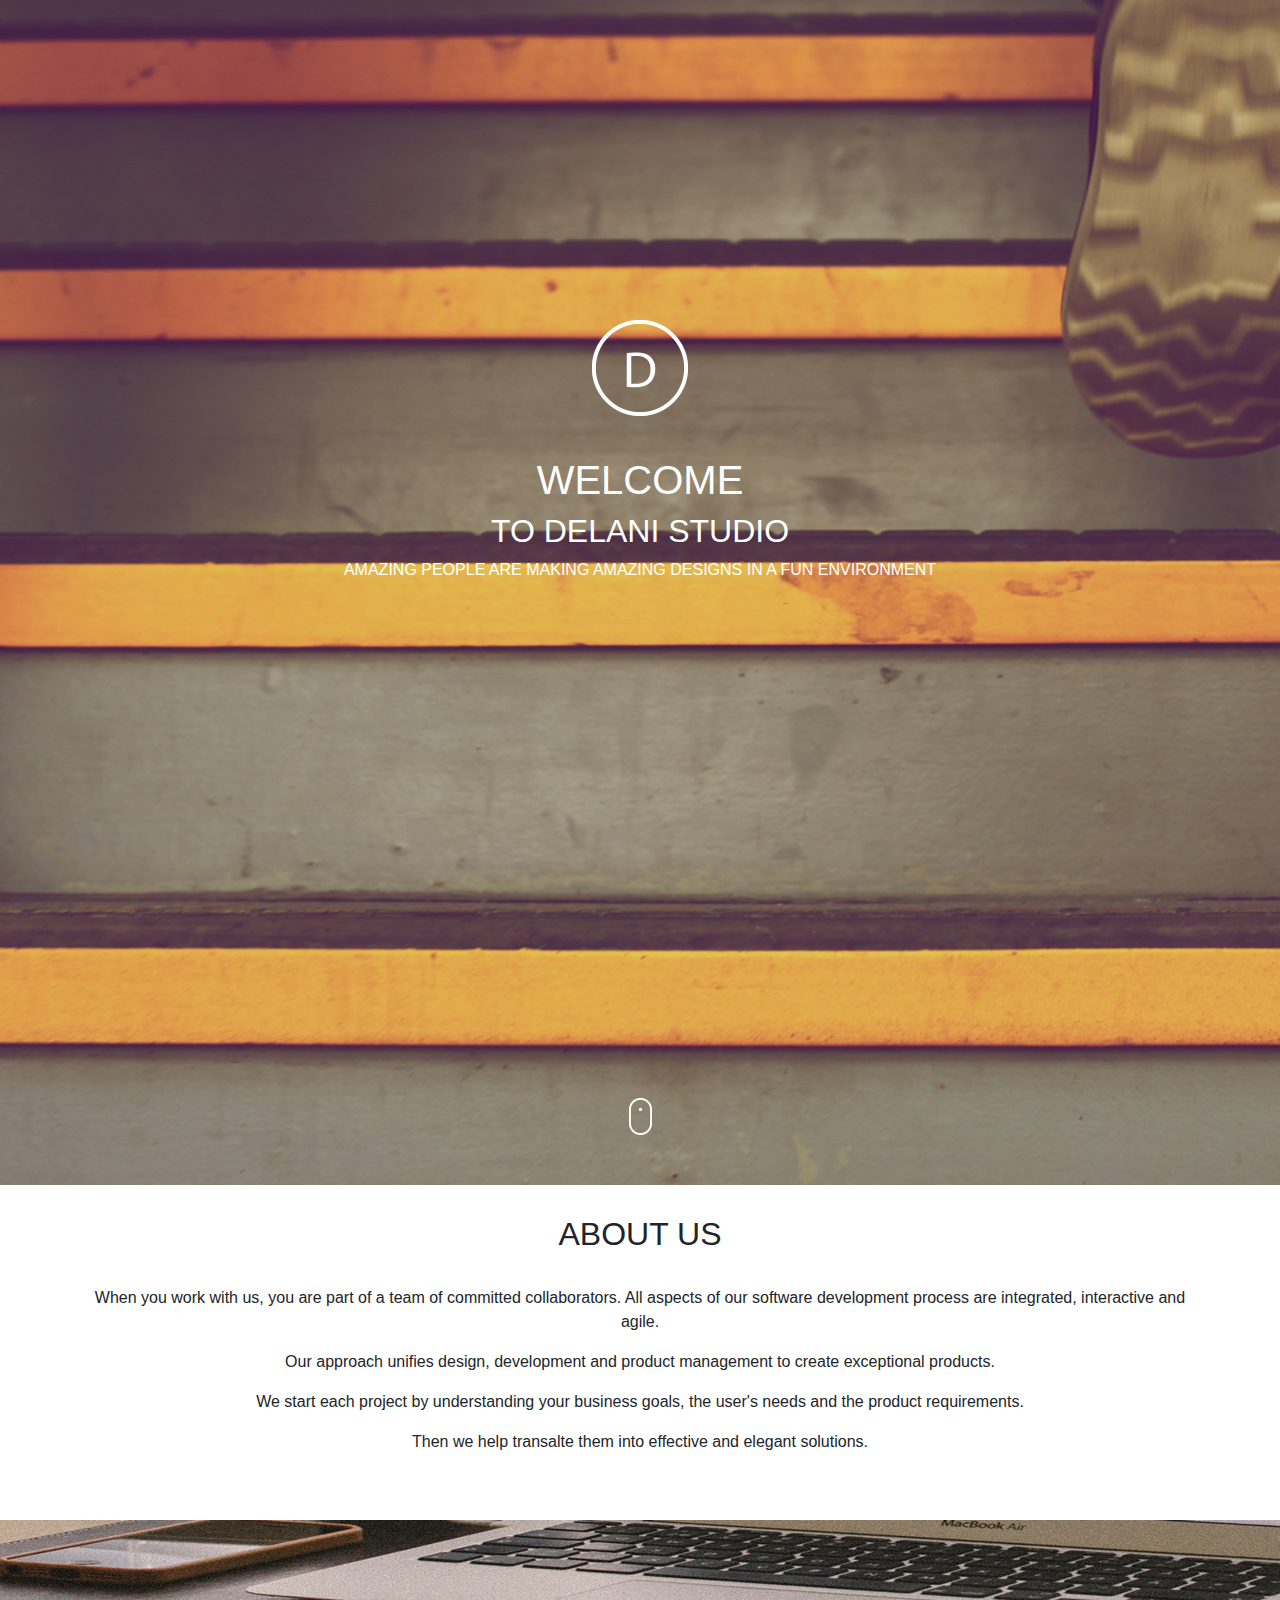
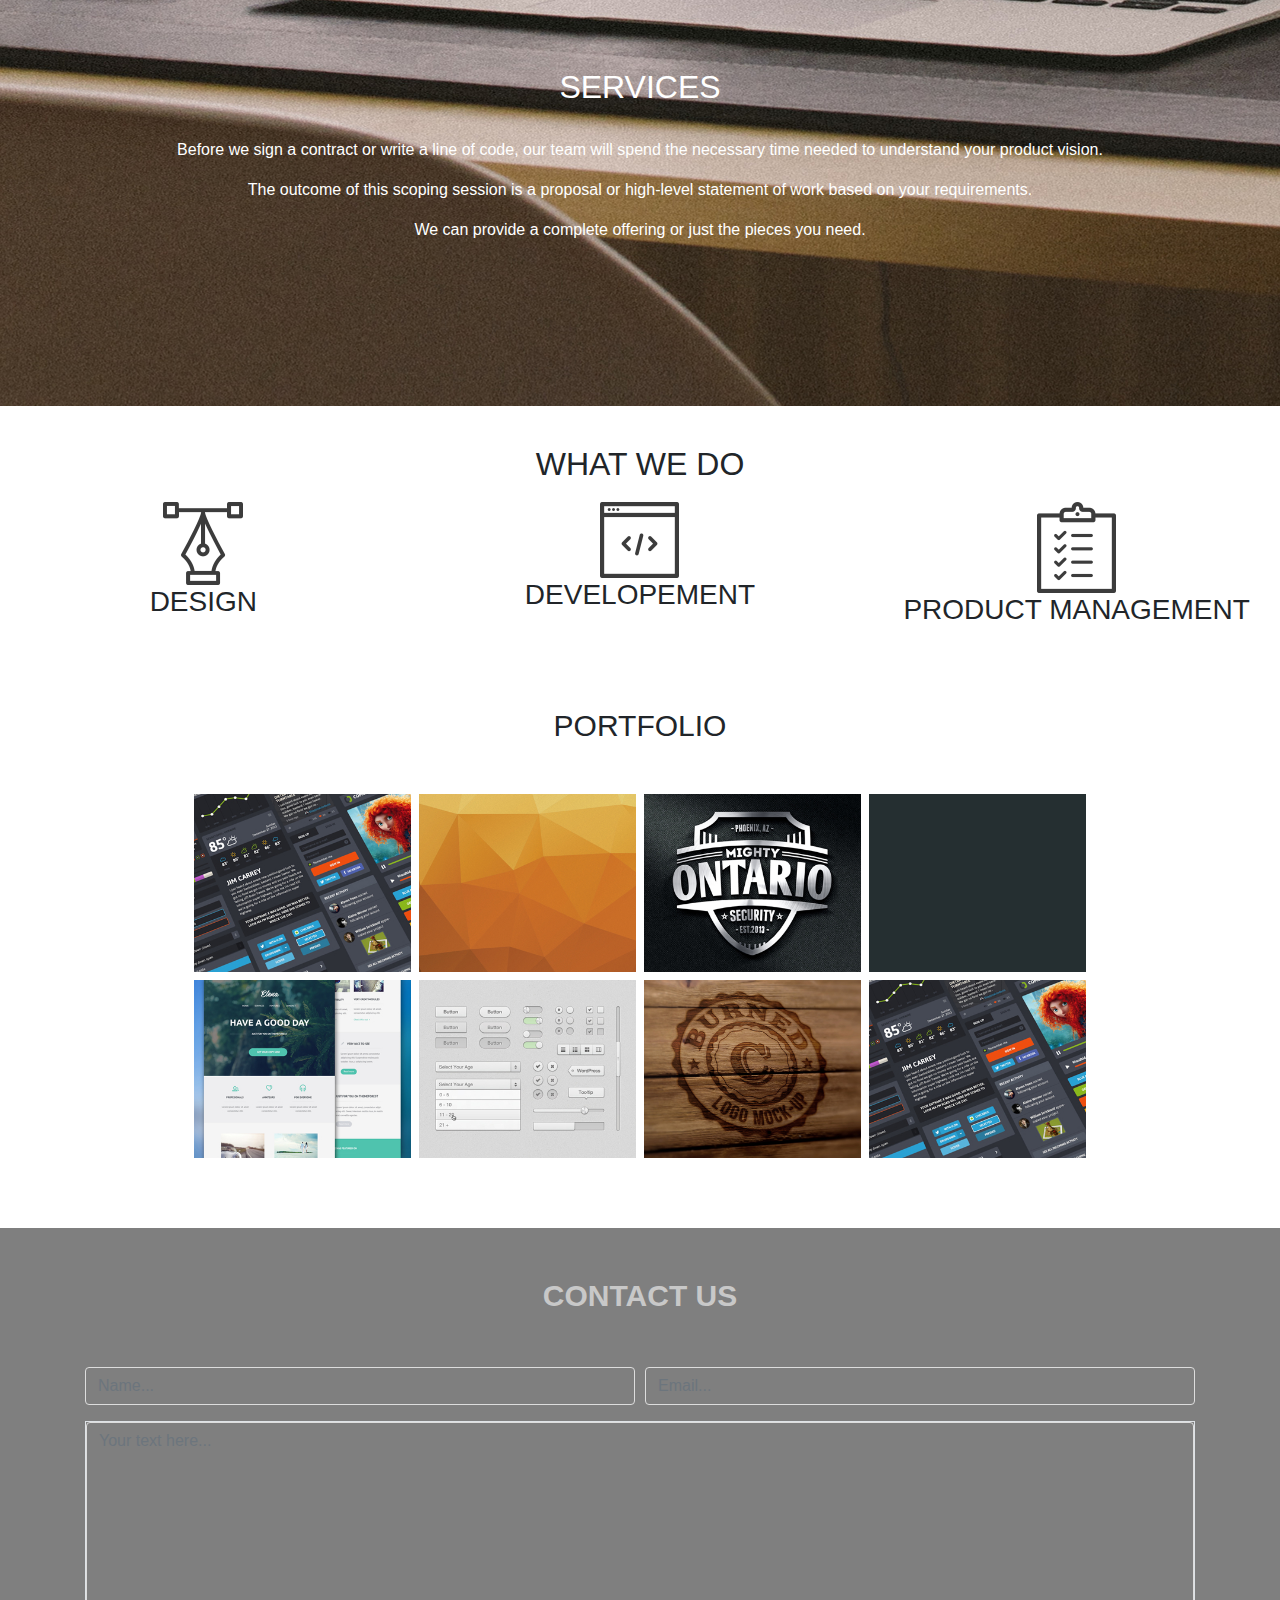
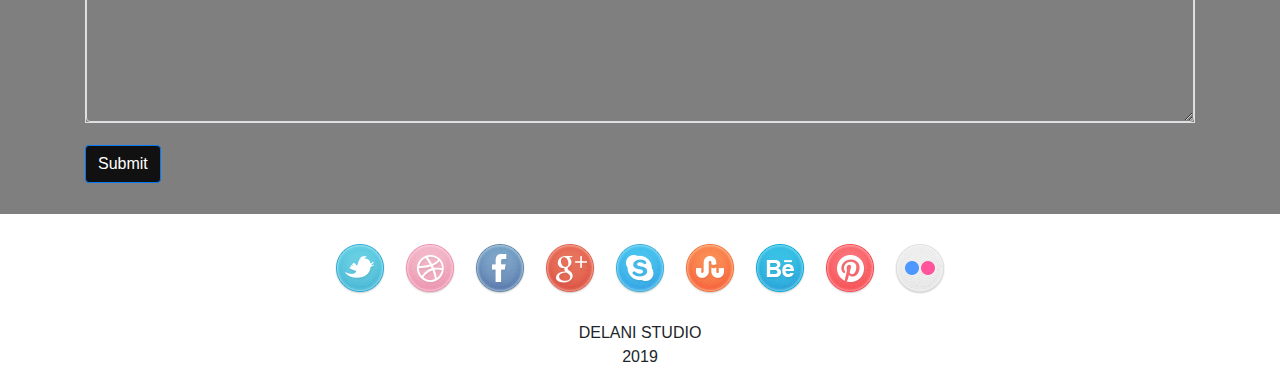
==== commit 43a4c6fc: "add classes and css code to enable toggle effect on 'what we do' icons" ====
--- a/delani.html
+++ b/delani.html
@@ -45,32 +45,46 @@
     <section class="container" id="icons">
         <h2>WHAT WE DO</h2>
         <div class="row">
-            <div class="col-sm-4">
-                <img src="/assets/services_icons/design_icon.png" alt="design_icon" class="images">
-                <h3>DESIGN</h3>
-                <!-- <p><strong>DESIGN</strong><br>
-                        <p> design practice offers a full range of services including brand strategy, interaction and visual
-                        design and user experience testing.</p>
-                        <p>Throughout your project, our designers create and implement visual design and workflows, solicit
-                        user feedback and work with you to make sure what gets built is what is needed.</p> -->
-            </div>
-            <div class="col-sm-4">
-                <img src="/assets/services_icons/dev_icon.png" alt="dev_icon" class="images">
-                <h3>DEVELOPEMENT</h3>
-                <!-- <p><strong>DEVELOPMENT</strong><br>
+            <div class="col-sm-4 first">
+                <div class="icons" id="design-icon"><img src="/assets/services_icons/design_icon.png" alt="design_icon">
+                    <h3>DESIGN</h3>
+                </div>
+                <div id="design">
+                    <p><strong>DESIGN</strong><br>
+                        <p> design practice offers a full range of services including brand strategy, interaction and
+                            visual
+                            design and user experience testing.</p>
+                        <p>Throughout your project, our designers create and implement visual design and workflows,
+                            solicit
+                            user feedback and work with you to make sure what gets built is what is needed.</p>
+                </div>
+            </div>
+            <div class="col-sm-4 second">
+                <div class="icons" id="dev-icon"><img src="/assets/services_icons/dev_icon.png" alt="dev_icon">
+                    <h3>DEVELOPEMENT</h3>
+                </div>
+                <div id="developement">
+                    <p><strong>DEVELOPMENT</strong><br>
                         All engineers are fluent in the latest enterprise, mobile and web development technologies.</p>
-                    <p>They collaborate with your team to write, and improve code on a daily basis, using proven practices
+                    <p>They collaborate with your team to write, and improve code on a daily basis, using proven
+                        practices
                         such
-                        as test-driven development and pair programming.</p> -->
-            </div>
-            <div class="col-sm-4">
-                <img src="/assets/services_icons/product_icon.png" alt="product_icon" class="images">
-                <h3>PRODUCT MANAGEMENT</h3>
-                <!-- <p><strong>PRODUCT MANAGEMENT</strong> <br>
-                        Planning and development is iterative. Because we are constantly coding and testing, the products we
+                        as test-driven development and pair programming.</p>
+                </div>
+            </div>
+            <div class="col-sm-4 third">
+                <div class="icons" id="product-icon"><img src="/assets/services_icons/product_icon.png"
+                        alt="product_icon">
+                    <h3>PRODUCT MANAGEMENT</h3>
+                </div>
+                <div id="product-management">
+                    <p><strong>PRODUCT MANAGEMENT</strong> <br>
+                        Planning and development is iterative. Because we are constantly coding and testing, the
+                        products we
                         build are always ready to go live.</p>
                     <p>This iterative process allows for changes as business requirements evolve.</p>
-                -->
+                </div>
+
             </div>
     </section>
     <section id="portfolio">
@@ -122,7 +136,7 @@
                     <div class="col-sm-6 col-lg-3 doings">
 
                         <div class="icon work6">
-                            <img src="/assets/portfolio/work6.jpg" >
+                            <img src="/assets/portfolio/work6.jpg">
                             <span class="description">WORK 6</span>
                         </div>
 
--- a/css/delani.css
+++ b/css/delani.css
@@ -40,22 +40,158 @@
     text-align: center;
     display: inline;
 }
-.images p { 
-   /* margin: 100px; */
-}
+
 #icons h2{
    padding-top: 15px;
    padding-bottom: 10px;
 }
+
+
+
+#icons h1::after {
+    content: '';
+    background: #222;
+    display: block;
+    height: 2px;
+    width: 15%;
+    margin: 15px auto 45px;
+  }
+  #icons .container {
+    position: relative;
+  }
+  
+  #icons p {
+    font-size: 14px;
+  }
+  /* #icons .doings {
+    height: 180px;
+  }
+  #icons .icons {
+    height: 130px;
+  } */
+  #icons #design {
+    display: none;
+  }
+  #icons #design-icon {
+    display: show;
+  }
+  #icons #design {
+    display: none;
+  }
+  #icons #dev-icon {
+    display: show;
+  }
+  #icons #developement {
+    display: none;
+  }
+  #icons #product-icon {
+    display: show;
+  }
+  #icons #product-management {
+    display: none;
+  }
+  #icons .icons:hover  p {
+    text-align: center;
+    font-size: 14px;
+  }
+  /* @media screen and (max-width: 601px) {
+    #icons h1::after {
+      margin: 15px auto 20px;
+      width: 35%;
+    }
+  }
+  @media screen and (max-width: 1000px) {
+    #icons .doings {
+      height: auto;
+      cursor: pointer;
+    } */
+  /* } */
+
 #portfolio {
-    padding-right: 20px;
-    padding-left: 20px;
-    padding-top: 0px;
-}
-
-#portfolio_row2 {
     padding-top: 50px;
-}
+    padding-bottom: 30px;
+    text-align: center;
+    font-size: 30px;
+  }
+  #portfolio h1 {
+    font-size: 30px;
+    text-align: center;
+  }
+  #portfolio h1::after {
+    content: '';
+    background: #222;
+    display: block;
+    height: 2px;
+    width: 0%;
+    margin: 15px auto 25px;
+  }
+  #portfolio .container {
+    position: relative;
+    width: 85%;
+  }
+  #portfolio .row {
+    padding-bottom: 40px;
+    display: flex;
+  }
+  #portfolio .doings {
+    flex: 25%;
+  max-width: 25%;
+  padding: 0 4px;
+  }
+  #portfolio .doings img {
+    margin-top: 8px;
+    vertical-align: middle;
+    width: 100%;
+  }
+  #portfolio .icon {
+    margin: 0 auto;
+    width: 100%;
+    height: 100%;
+    -webkit-filter: blur(0);
+    filter: blur(0);
+    transition: 1.5s ease-in-out;
+    opacity: 1;
+    
+  }
+  #portfolio .description {
+    width: 100%;
+    height: 100%;
+    text-align: center;
+    /* padding: 5px 5px; */
+    color: #222;
+    background: rgba(255, 255, 255, 0.456);
+    font-size: 0.50em;
+    font-size: 30px;
+    position: absolute;
+    bottom: 0;
+    left: 0;
+    padding-top: 80px;
+   
+  }
+  @keyframes Slide {
+    from {
+      opacity: 0;
+    }
+    to {
+      opacity: 1;
+    }
+  }
+  .icon .hide {
+    display: none;
+  }
+  
+  /* @media screen and (max-width: 501px) {
+    #portfolio h1::after {
+      margin: 15px auto 20px;
+    }
+    #portfolio h1::after {
+      width: 35%;
+    }
+    #portfolio .icon {
+      margin: 0 auto;
+      width: 100%;
+    } */
+  /* } */
 #contact {
     background: linear-gradient(rgba(0, 0, 0, 0.5), rgba(0, 0, 0, 0.5)), url(/assets/backgrounds/c_image.jpg) no-repeat center center fixed;
     background-size: cover;
